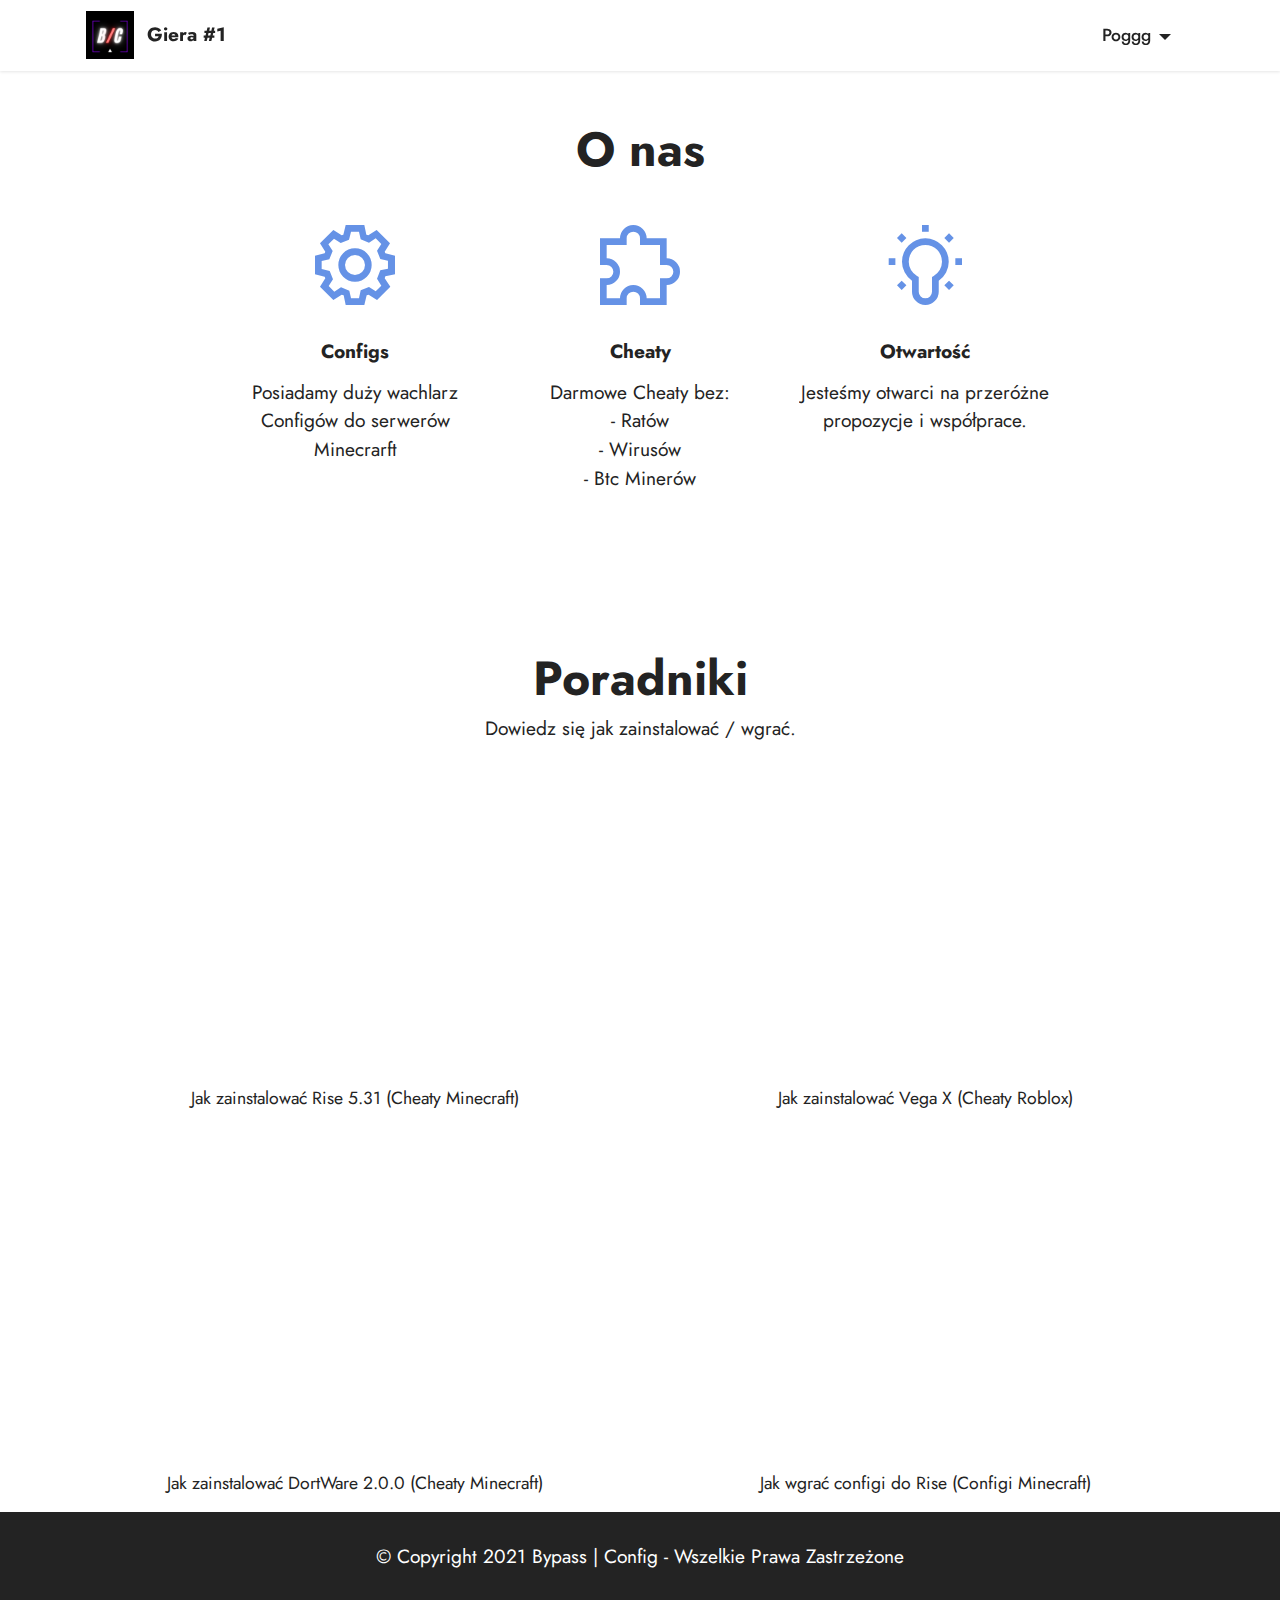
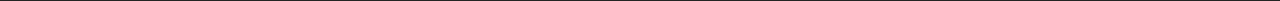
==== index.html @ a972bb4b "Update index.html" ====
<!DOCTYPE html>
<html  >
<head>
  <!-- Site made with Mobirise Website Builder v5.0.29, https://mobirise.com -->
  <meta charset="UTF-8">
  <meta http-equiv="X-UA-Compatible" content="IE=edge">
  <meta name="generator" content="Mobirise v5.0.29, mobirise.com">
  <meta name="viewport" content="width=device-width, initial-scale=1, minimum-scale=1">
  <link rel="shortcut icon" href="assets/images/bcfg.png" type="image/x-icon">
  <meta name="description" content="">
  
  
  <title>Home</title>
  <link rel="stylesheet" href="assets/web/assets/mobirise-icons2/mobirise2.css">
  <link rel="stylesheet" href="assets/tether/tether.min.css">
  <link rel="stylesheet" href="assets/bootstrap/css/bootstrap.min.css">
  <link rel="stylesheet" href="assets/bootstrap/css/bootstrap-grid.min.css">
  <link rel="stylesheet" href="assets/bootstrap/css/bootstrap-reboot.min.css">
  <link rel="stylesheet" href="assets/dropdown/css/style.css">
  <link rel="stylesheet" href="assets/socicon/css/styles.css">
  <link rel="stylesheet" href="assets/theme/css/style.css">
  <link rel="preload" as="style" href="assets/mobirise/css/mbr-additional.css"><link rel="stylesheet" href="assets/mobirise/css/mbr-additional.css" type="text/css">
  
  
  
  
</head>
<body>
  
  <section data-bs-version="5.1" class="menu menu2 cid-sNawKLcELA" once="menu" id="menu2-0">
    
    <nav class="navbar navbar-dropdown navbar-fixed-top navbar-expand-lg">
        <div class="container">
            <div class="navbar-brand">
                <span class="navbar-logo">
                    
                        <img src="assets/images/bcfg.png" alt="Mobirise" style="height: 3rem;">
                    
                </span>
                <span class="navbar-caption-wrap"><a class="navbar-caption text-black text-primary display-7" href="index.html">Giera #1</a></span>
            </div>
            <button class="navbar-toggler" type="button" data-toggle="collapse" data-bs-toggle="collapse" data-target="#navbarSupportedContent" data-bs-target="#navbarSupportedContent" aria-controls="navbarNavAltMarkup" aria-expanded="false" aria-label="Toggle navigation">
                <div class="hamburger">
                    <span></span>
                    <span></span>
                    <span></span>
                    <span></span>
                </div>
            </button>
            <div class="collapse navbar-collapse" id="navbarSupportedContent">
                <ul class="navbar-nav nav-dropdown nav-right" data-app-modern-menu="true"><li class="nav-item dropdown open"><a class="nav-link link text-black text-primary dropdown-toggle display-4" href="#" data-bs-toggle="dropdown" data-bs-auto-close="outside" aria-expanded="true" data-toggle="dropdown-submenu">Poggg</a><div class="dropdown-menu"><div class="dropdown"></a></div></li></ul>
              
              
            </div>
        </div>
    </nav>
</section>

<section class="engine"><a href="https://mobirise.info">Mobirise</a></section><section data-bs-version="5.1" class="features1 cid-sNaxIcPIsA" id="features1-2">
    

    
    <div class="container">
        <div class="row">
            <div class="col-12 col-lg-9">
                <h3 class="mbr-section-title mbr-fonts-style align-center mb-0 display-2"><strong>O nas</strong></h3>
                
            </div>
        </div>
        <div class="row">
            <div class="card col-12 col-md-6 col-lg-3">
                <div class="card-wrapper">
                    <div class="card-box align-center">
                        <div class="iconfont-wrapper">
                            <span class="mbr-iconfont mobi-mbri-setting mobi-mbri"></span>
                        </div>
                        <h5 class="card-title mbr-fonts-style display-7"><strong>Configs</strong><strong><br></strong></h5>
                        <p class="card-text mbr-fonts-style display-7">Posiadamy duży wachlarz Configów do serwerów Minecrarft</p>
                    </div>
                </div>
            </div>
            <div class="card col-12 col-md-6 col-lg-3">
                <div class="card-wrapper">
                    <div class="card-box align-center">
                        <div class="iconfont-wrapper">
                            <span class="mbr-iconfont mobi-mbri-extension mobi-mbri"></span>
                        </div>
                        <h5 class="card-title mbr-fonts-style display-7"><strong>Cheaty</strong></h5>
                        <p class="card-text mbr-fonts-style display-7">Darmowe Cheaty bez:<br>- Ratów<br>- Wirusów<br>- Btc Minerów</p>
                    </div>
                </div>
            </div>
            <div class="card col-12 col-md-6 col-lg-3">
                <div class="card-wrapper">
                    <div class="card-box align-center">
                        <div class="iconfont-wrapper">
                            <span class="mbr-iconfont mobi-mbri-idea mobi-mbri"></span>
                        </div>
                        <h5 class="card-title mbr-fonts-style display-7"><strong>Otwartość</strong></h5>
                        <p class="card-text mbr-fonts-style display-7">Jesteśmy otwarci na przeróżne propozycje i współprace.</p>
                    </div>
                </div>
            </div>
            
        </div>
    </div>
</section>

<section data-bs-version="5.1" class="video3 cid-sNd4eIlFvk" id="video3-7">
    
    
    <div class="container">
        <div class="mbr-section-head">
            <h4 class="mbr-section-title mbr-fonts-style mb-0 display-2">
                <strong>Poradniki</strong></h4>
            <h5 class="mbr-section-subtitle mbr-fonts-style mb-0 mt-2 display-7">Dowiedz się jak zainstalować / wgrać.</h5>
        </div>
        <div class="row mt-4">
            <div class="col-12 col-md-6 video-block">
                <div class="video-wrapper"><iframe class="mbr-embedded-video" src="https://www.youtube.com/embed/k7TzjKvLLg0?rel=0&amp;amp;showinfo=0&amp;autoplay=0&amp;loop=0" width="1280" height="720" frameborder="0" allowfullscreen></iframe></div>
                <p class="mbr-text pt-2 mbr-fonts-style display-4">
                    Jak zainstalować Rise 5.31 (Cheaty Minecraft)</p>
            </div>
            <div class="col-12 col-md-6 video-block">
                <div class="video-wrapper"><iframe class="mbr-embedded-video" src="https://www.youtube.com/embed/ENnFX1DSoLs?rel=0&amp;amp;showinfo=0&amp;autoplay=0&amp;loop=0" width="1280" height="720" frameborder="0" allowfullscreen></iframe></div>
                <p class="mbr-text pt-2 mbr-fonts-style display-4">
                    Jak zainstalować Vega X (Cheaty Roblox)</p>
            </div>
        </div>
    </div>
</section>

<section data-bs-version="5.1" class="video3 cid-sNVrXm07bS" id="video3-14">
    
    
    <div class="container">
        
        <div class="row mt-4">
            <div class="col-12 col-md-6 video-block">
                <div class="video-wrapper"><iframe class="mbr-embedded-video" src="https://www.youtube.com/embed/azNtZr948QY?rel=0&amp;amp;showinfo=0&amp;autoplay=0&amp;loop=0" width="1280" height="720" frameborder="0" allowfullscreen></iframe></div>
                <p class="mbr-text pt-2 mbr-fonts-style display-4">
                    Jak zainstalować DortWare 2.0.0 (Cheaty Minecraft)</p>
            </div>
            <div class="col-12 col-md-6 video-block">
                <div class="video-wrapper"><iframe class="mbr-embedded-video" src="https://www.youtube.com/embed/JlypLzaR9dU?rel=0&amp;amp;showinfo=0&amp;autoplay=0&amp;loop=0" width="1280" height="720" frameborder="0" allowfullscreen></iframe></div>
                <p class="mbr-text pt-2 mbr-fonts-style display-4">
                    Jak wgrać configi do Rise (Configi Minecraft)</p>
            </div>
        </div>
    </div>
</section>

<section data-bs-version="5.1" class="footer7 cid-sNjFzPQWou" once="footers" id="footer7-11">

    

    

    <div class="container">
        <div class="media-container-row align-center mbr-white">
            <div class="col-12">
                <p class="mbr-text mb-0 mbr-fonts-style display-7">
                    © Copyright 2021 Bypass | Config - Wszelkie Prawa Zastrzeżone</p>
            </div>
        </div>
    </div>
</section>


  <script src="assets/web/assets/jquery/jquery.min.js"></script>
  <script src="assets/popper/popper.min.js"></script>
  <script src="assets/tether/tether.min.js"></script>
  <script src="assets/bootstrap/js/bootstrap.min.js"></script>
  <script src="assets/smoothscroll/smooth-scroll.js"></script>
  <script src="assets/dropdown/js/nav-dropdown.js"></script>
  <script src="assets/dropdown/js/navbar-dropdown.js"></script>
  <script src="assets/touchswipe/jquery.touch-swipe.min.js"></script>
  <script src="assets/playervimeo/vimeo_player.js"></script>
  <script src="assets/theme/js/script.js"></script>
  
  
  
</body>
</html>
---- assets/web/assets/mobirise-icons2/mobirise2.css ----
@font-face {
  font-family: 'Moririse2';
  font-display: swap;
  src:  url('mobirise2.eot?f2bix4');
  src:  url('mobirise2.eot?f2bix4#iefix') format('embedded-opentype'),
    url('mobirise2.ttf?f2bix4') format('truetype'),
    url('mobirise2.woff?f2bix4') format('woff'),
    url('mobirise2.svg?f2bix4#mobirise2') format('svg');
  font-weight: normal;
  font-style: normal;
}

[class^="mobi-"], [class*=" mobi-"] {
  /* use !important to prevent issues with browser extensions that change fonts */
  font-family: 'Moririse2' !important;
  speak: none;
  font-style: normal;
  font-weight: normal;
  font-variant: normal;
  text-transform: none;
  line-height: 1;

  /* Better Font Rendering =========== */
  -webkit-font-smoothing: antialiased;
  -moz-osx-font-smoothing: grayscale;
}

.mobi-mbri-add-submenu:before {
  content: "\e900";
}
.mobi-mbri-alert:before {
  content: "\e901";
}
.mobi-mbri-align-center:before {
  content: "\e902";
}
.mobi-mbri-align-justify:before {
  content: "\e903";
}
.mobi-mbri-align-left:before {
  content: "\e904";
}
.mobi-mbri-align-right:before {
  content: "\e905";
}
.mobi-mbri-android:before {
  content: "\e906";
}
.mobi-mbri-apple:before {
  content: "\e907";
}
.mobi-mbri-arrow-down:before {
  content: "\e908";
}
.mobi-mbri-arrow-next:before {
  content: "\e909";
}
.mobi-mbri-arrow-prev:before {
  content: "\e90a";
}
.mobi-mbri-arrow-up:before {
  content: "\e90b";
}
.mobi-mbri-bold:before {
  content: "\e90c";
}
.mobi-mbri-bookmark:before {
  content: "\e90d";
}
.mobi-mbri-bootstrap:before {
  content: "\e90e";
}
.mobi-mbri-briefcase:before {
  content: "\e90f";
}
.mobi-mbri-browse:before {
  content: "\e910";
}
.mobi-mbri-bulleted-list:before {
  content: "\e911";
}
.mobi-mbri-calendar:before {
  content: "\e912";
}
.mobi-mbri-camera:before {
  content: "\e913";
}
.mobi-mbri-cart-add:before {
  content: "\e914";
}
.mobi-mbri-cart-full:before {
  content: "\e915";
}
.mobi-mbri-cash:before {
  content: "\e916";
}
.mobi-mbri-change-style:before {
  content: "\e917";
}
.mobi-mbri-chat:before {
  content: "\e918";
}
.mobi-mbri-clock:before {
  content: "\e919";
}
.mobi-mbri-close:before {
  content: "\e91a";
}
.mobi-mbri-cloud:before {
  content: "\e91b";
}
.mobi-mbri-code:before {
  content: "\e91c";
}
.mobi-mbri-contact-form:before {
  content: "\e91d";
}
.mobi-mbri-credit-card:before {
  content: "\e91e";
}
.mobi-mbri-cursor-click:before {
  content: "\e91f";
}
.mobi-mbri-cust-feedback:before {
  content: "\e920";
}
.mobi-mbri-database:before {
  content: "\e921";
}
.mobi-mbri-delivery:before {
  content: "\e922";
}
.mobi-mbri-desktop:before {
  content: "\e923";
}
.mobi-mbri-devices:before {
  content: "\e924";
}
.mobi-mbri-down:before {
  content: "\e925";
}
.mobi-mbri-download-2:before {
  content: "\e926";
}
.mobi-mbri-download:before {
  content: "\e927";
}
.mobi-mbri-drag-n-drop-2:before {
  content: "\e928";
}
.mobi-mbri-drag-n-drop:before {
  content: "\e929";
}
.mobi-mbri-edit-2:before {
  content: "\e92a";
}
.mobi-mbri-edit:before {
  content: "\e92b";
}
.mobi-mbri-error:before {
  content: "\e92c";
}
.mobi-mbri-extension:before {
  content: "\e92d";
}
.mobi-mbri-features:before {
  content: "\e92e";
}
.mobi-mbri-file:before {
  content: "\e92f";
}
.mobi-mbri-flag:before {
  content: "\e930";
}
.mobi-mbri-folder:before {
  content: "\e931";
}
.mobi-mbri-gift:before {
  content: "\e932";
}
.mobi-mbri-github:before {
  content: "\e933";
}
.mobi-mbri-globe-2:before {
  content: "\e934";
}
.mobi-mbri-globe:before {
  content: "\e935";
}
.mobi-mbri-growing-chart:before {
  content: "\e936";
}
.mobi-mbri-hearth:before {
  content: "\e937";
}
.mobi-mbri-help:before {
  content: "\e938";
}
.mobi-mbri-home:before {
  content: "\e939";
}
.mobi-mbri-hot-cup:before {
  content: "\e93a";
}
.mobi-mbri-idea:before {
  content: "\e93b";
}
.mobi-mbri-image-gallery:before {
  content: "\e93c";
}
.mobi-mbri-image-slider:before {
  content: "\e93d";
}
.mobi-mbri-info:before {
  content: "\e93e";
}
.mobi-mbri-italic:before {
  content: "\e93f";
}
.mobi-mbri-key:before {
  content: "\e940";
}
.mobi-mbri-laptop:before {
  content: "\e941";
}
.mobi-mbri-layers:before {
  content: "\e942";
}
.mobi-mbri-left-right:before {
  content: "\e943";
}
.mobi-mbri-left:before {
  content: "\e944";
}
.mobi-mbri-letter:before {
  content: "\e945";
}
.mobi-mbri-like:before {
  content: "\e946";
}
.mobi-mbri-link:before {
  content: "\e947";
}
.mobi-mbri-lock:before {
  content: "\e948";
}
.mobi-mbri-login:before {
  content: "\e949";
}
.mobi-mbri-logout:before {
  content: "\e94a";
}
.mobi-mbri-magic-stick:before {
  content: "\e94b";
}
.mobi-mbri-map-pin:before {
  content: "\e94c";
}
.mobi-mbri-menu:before {
  content: "\e94d";
}
.mobi-mbri-mobile-2:before {
  content: "\e94e";
}
.mobi-mbri-mobile-horizontal:before {
  content: "\e94f";
}
.mobi-mbri-mobile:before {
  content: "\e950";
}
.mobi-mbri-mobirise:before {
  content: "\e951";
}
.mobi-mbri-more-horizontal:before {
  content: "\e952";
}
.mobi-mbri-more-vertical:before {
  content: "\e953";
}
.mobi-mbri-music:before {
  content: "\e954";
}
.mobi-mbri-new-file:before {
  content: "\e955";
}
.mobi-mbri-numbered-list:before {
  content: "\e956";
}
.mobi-mbri-opened-folder:before {
  content: "\e957";
}
.mobi-mbri-pages:before {
  content: "\e958";
}
.mobi-mbri-paper-plane:before {
  content: "\e959";
}
.mobi-mbri-paperclip:before {
  content: "\e95a";
}
.mobi-mbri-phone:before {
  content: "\e95b";
}
.mobi-mbri-photo:before {
  content: "\e95c";
}
.mobi-mbri-photos:before {
  content: "\e95d";
}
.mobi-mbri-pin:before {
  content: "\e95e";
}
.mobi-mbri-play:before {
  content: "\e95f";
}
.mobi-mbri-plus:before {
  content: "\e960";
}
.mobi-mbri-preview:before {
  content: "\e961";
}
.mobi-mbri-print:before {
  content: "\e962";
}
.mobi-mbri-protect:before {
  content: "\e963";
}
.mobi-mbri-question:before {
  content: "\e964";
}
.mobi-mbri-quote-left:before {
  content: "\e965";
}
.mobi-mbri-quote-right:before {
  content: "\e966";
}
.mobi-mbri-redo:before {
  content: "\e967";
}
.mobi-mbri-refresh:before {
  content: "\e968";
}
.mobi-mbri-responsive-2:before {
  content: "\e969";
}
.mobi-mbri-responsive:before {
  content: "\e96a";
}
.mobi-mbri-right:before {
  content: "\e96b";
}
.mobi-mbri-rocket:before {
  content: "\e96c";
}
.mobi-mbri-sad-face:before {
  content: "\e96d";
}
.mobi-mbri-sale:before {
  content: "\e96e";
}
.mobi-mbri-save:before {
  content: "\e96f";
}
.mobi-mbri-search:before {
  content: "\e970";
}
.mobi-mbri-setting-2:before {
  content: "\e971";
}
.mobi-mbri-setting-3:before {
  content: "\e972";
}
.mobi-mbri-setting:before {
  content: "\e973";
}
.mobi-mbri-share:before {
  content: "\e974";
}
.mobi-mbri-shopping-bag:before {
  content: "\e975";
}
.mobi-mbri-shopping-basket:before {
  content: "\e976";
}
.mobi-mbri-shopping-cart:before {
  content: "\e977";
}
.mobi-mbri-sites:before {
  content: "\e978";
}
.mobi-mbri-smile-face:before {
  content: "\e979";
}
.mobi-mbri-speed:before {
  content: "\e97a";
}
.mobi-mbri-star:before {
  content: "\e97b";
}
.mobi-mbri-success:before {
  content: "\e97c";
}
.mobi-mbri-sun:before {
  content: "\e97d";
}
.mobi-mbri-sun2:before {
  content: "\e97e";
}
.mobi-mbri-tablet-vertical:before {
  content: "\e97f";
}
.mobi-mbri-tablet:before {
  content: "\e980";
}
.mobi-mbri-target:before {
  content: "\e981";
}
.mobi-mbri-timer:before {
  content: "\e982";
}
.mobi-mbri-to-ftp:before {
  content: "\e983";
}
.mobi-mbri-to-local-drive:before {
  content: "\e984";
}
.mobi-mbri-touch-swipe:before {
  content: "\e985";
}
.mobi-mbri-touch:before {
  content: "\e986";
}
.mobi-mbri-trash:before {
  content: "\e987";
}
.mobi-mbri-underline:before {
  content: "\e988";
}
.mobi-mbri-undo:before {
  content: "\e989";
}
.mobi-mbri-unlink:before {
  content: "\e98a";
}
.mobi-mbri-unlock:before {
  content: "\e98b";
}
.mobi-mbri-up-down:before {
  content: "\e98c";
}
.mobi-mbri-up:before {
  content: "\e98d";
}
.mobi-mbri-update:before {
  content: "\e98e";
}
.mobi-mbri-upload-2:before {
  content: "\e98f";
}
.mobi-mbri-upload:before {
  content: "\e990";
}
.mobi-mbri-user-2:before {
  content: "\e991";
}
.mobi-mbri-user:before {
  content: "\e992";
}
.mobi-mbri-users:before {
  content: "\e993";
}
.mobi-mbri-video-play:before {
  content: "\e994";
}
.mobi-mbri-video:before {
  content: "\e995";
}
.mobi-mbri-watch:before {
  content: "\e996";
}
.mobi-mbri-website-theme-2:before {
  content: "\e997";
}
.mobi-mbri-website-theme:before {
  content: "\e998";
}
.mobi-mbri-wifi:before {
  content: "\e999";
}
.mobi-mbri-windows:before {
  content: "\e99a";
}
.mobi-mbri-zoom-in:before {
  content: "\e99b";
}
.mobi-mbri-zoom-out:before {
  content: "\e99c";
}
---- assets/dropdown/css/style.css ----
.navbar-dropdown {
  left: 0;
  padding: 0;
  position: absolute;
  right: 0;
  top: 0;
  transition: all 0.45s ease;
  z-index: 1030;
  background: #282828; }
  .navbar-dropdown .navbar-logo {
    margin-right: 0.8rem;
    transition: margin 0.3s ease-in-out;
    vertical-align: middle; }
    .navbar-dropdown .navbar-logo img {
      height: 3.125rem;
      transition: all 0.3s ease-in-out; }
    .navbar-dropdown .navbar-logo.mbr-iconfont {
      font-size: 3.125rem;
      line-height: 3.125rem; }
  .navbar-dropdown .navbar-caption {
    font-weight: 700;
    white-space: normal;
    vertical-align: -4px;
    line-height: 3.125rem !important; }
    .navbar-dropdown .navbar-caption, .navbar-dropdown .navbar-caption:hover {
      color: inherit;
      text-decoration: none; }
  .navbar-dropdown .mbr-iconfont + .navbar-caption {
    vertical-align: -1px; }
  .navbar-dropdown.navbar-fixed-top {
    position: fixed; }
  .navbar-dropdown .navbar-brand span {
    vertical-align: -4px; }
  .navbar-dropdown.bg-color.transparent {
    background: none; }
  .navbar-dropdown.navbar-short .navbar-brand {
    padding: 0.625rem 0; }
    .navbar-dropdown.navbar-short .navbar-brand span {
      vertical-align: -1px; }
  .navbar-dropdown.navbar-short .navbar-caption {
    line-height: 2.375rem !important;
    vertical-align: -2px; }
  .navbar-dropdown.navbar-short .navbar-logo {
    margin-right: 0.5rem; }
    .navbar-dropdown.navbar-short .navbar-logo img {
      height: 2.375rem; }
    .navbar-dropdown.navbar-short .navbar-logo.mbr-iconfont {
      font-size: 2.375rem;
      line-height: 2.375rem; }
  .navbar-dropdown.navbar-short .mbr-table-cell {
    height: 3.625rem; }
  .navbar-dropdown .navbar-close {
    left: 0.6875rem;
    position: fixed;
    top: 0.75rem;
    z-index: 1000; }
  .navbar-dropdown .hamburger-icon {
    content: "";
    display: inline-block;
    vertical-align: middle;
    width: 16px;
    -webkit-box-shadow: 0 -6px 0 1px #282828,0 0 0 1px #282828,0 6px 0 1px #282828;
    -moz-box-shadow: 0 -6px 0 1px #282828,0 0 0 1px #282828,0 6px 0 1px #282828;
    box-shadow: 0 -6px 0 1px #282828,0 0 0 1px #282828,0 6px 0 1px #282828; }

.dropdown-menu .dropdown-toggle[data-toggle="dropdown-submenu"]::after {
  border-bottom: 0.35em solid transparent;
  border-left: 0.35em solid;
  border-right: 0;
  border-top: 0.35em solid transparent;
  margin-left: 0.3rem; }

.dropdown-menu .dropdown-item:focus {
  outline: 0; }

.nav-dropdown {
  font-size: 0.75rem;
  font-weight: 500;
  height: auto !important; }
  .nav-dropdown .nav-btn {
    padding-left: 1rem; }
  .nav-dropdown .link {
    margin: .667em 1.667em;
    font-weight: 500;
    padding: 0;
    transition: color .2s ease-in-out; }
    .nav-dropdown .link.dropdown-toggle {
      margin-right: 2.583em; }
      .nav-dropdown .link.dropdown-toggle::after {
        margin-left: .25rem;
        border-top: 0.35em solid;
        border-right: 0.35em solid transparent;
        border-left: 0.35em solid transparent;
        border-bottom: 0; }
      .nav-dropdown .link.dropdown-toggle[aria-expanded="true"] {
        margin: 0;
        padding: 0.667em 3.263em  0.667em 1.667em; }
  .nav-dropdown .link::after,
  .nav-dropdown .dropdown-item::after {
    color: inherit; }
  .nav-dropdown .btn {
    font-size: 0.75rem;
    font-weight: 700;
    letter-spacing: 0;
    margin-bottom: 0;
    padding-left: 1.25rem;
    padding-right: 1.25rem; }
  .nav-dropdown .dropdown-menu {
    border-radius: 0;
    border: 0;
    left: 0;
    margin: 0;
    padding-bottom: 1.25rem;
    padding-top: 1.25rem;
    position: relative; }
  .nav-dropdown .dropdown-submenu {
    margin-left: 0.125rem;
    top: 0; }
  .nav-dropdown .dropdown-item {
    font-weight: 500;
    line-height: 2;
    padding: 0.3846em 4.615em 0.3846em 1.5385em;
    position: relative;
    transition: color .2s ease-in-out, background-color .2s ease-in-out; }
    .nav-dropdown .dropdown-item::after {
      margin-top: -0.3077em;
      position: absolute;
      right: 1.1538em;
      top: 50%; }
    .nav-dropdown .dropdown-item:focus, .nav-dropdown .dropdown-item:hover {
      background: none; }

@media (max-width: 767px) {
  .nav-dropdown.navbar-toggleable-sm {
    bottom: 0;
    display: none;
    left: 0;
    overflow-x: hidden;
    position: fixed;
    top: 0;
    transform: translateX(-100%);
    -ms-transform: translateX(-100%);
    -webkit-transform: translateX(-100%);
    width: 18.75rem;
    z-index: 999; } }
.nav-dropdown.navbar-toggleable-xl {
  bottom: 0;
  display: none;
  left: 0;
  overflow-x: hidden;
  position: fixed;
  top: 0;
  transform: translateX(-100%);
  -ms-transform: translateX(-100%);
  -webkit-transform: translateX(-100%);
  width: 18.75rem;
  z-index: 999; }

.nav-dropdown-sm {
  display: block !important;
  overflow-x: hidden;
  overflow: auto;
  padding-top: 3.875rem; }
  .nav-dropdown-sm::after {
    content: "";
    display: block;
    height: 3rem;
    width: 100%; }
  .nav-dropdown-sm.collapse.in ~ .navbar-close {
    display: block !important; }
  .nav-dropdown-sm.collapsing, .nav-dropdown-sm.collapse.in {
    transform: translateX(0);
    -ms-transform: translateX(0);
    -webkit-transform: translateX(0);
    transition: all 0.25s ease-out;
    -webkit-transition: all 0.25s ease-out;
    background: #282828; }
  .nav-dropdown-sm.collapsing[aria-expanded="false"] {
    transform: translateX(-100%);
    -ms-transform: translateX(-100%);
    -webkit-transform: translateX(-100%); }
  .nav-dropdown-sm .nav-item {
    display: block;
    margin-left: 0 !important;
    padding-left: 0; }
  .nav-dropdown-sm .link,
  .nav-dropdown-sm .dropdown-item {
    border-top: 1px dotted rgba(255, 255, 255, 0.1);
    font-size: 0.8125rem;
    line-height: 1.6;
    margin: 0 !important;
    padding: 0.875rem 2.4rem 0.875rem 1.5625rem !important;
    position: relative;
    white-space: normal; }
    .nav-dropdown-sm .link:focus, .nav-dropdown-sm .link:hover,
    .nav-dropdown-sm .dropdown-item:focus,
    .nav-dropdown-sm .dropdown-item:hover {
      background: rgba(0, 0, 0, 0.2) !important;
      color: #c0a375; }
  .nav-dropdown-sm .nav-btn {
    position: relative;
    padding: 1.5625rem 1.5625rem 0 1.5625rem; }
    .nav-dropdown-sm .nav-btn::before {
      border-top: 1px dotted rgba(255, 255, 255, 0.1);
      content: "";
      left: 0;
      position: absolute;
      top: 0;
      width: 100%; }
    .nav-dropdown-sm .nav-btn + .nav-btn {
      padding-top: 0.625rem; }
      .nav-dropdown-sm .nav-btn + .nav-btn::before {
        display: none; }
  .nav-dropdown-sm .btn {
    padding: 0.625rem 0; }
  .nav-dropdown-sm .dropdown-toggle[data-toggle="dropdown-submenu"]::after {
    margin-left: .25rem;
    border-top: 0.35em solid;
    border-right: 0.35em solid transparent;
    border-left: 0.35em solid transparent;
    border-bottom: 0; }
  .nav-dropdown-sm .dropdown-toggle[data-toggle="dropdown-submenu"][aria-expanded="true"]::after {
    border-top: 0;
    border-right: 0.35em solid transparent;
    border-left: 0.35em solid transparent;
    border-bottom: 0.35em solid; }
  .nav-dropdown-sm .dropdown-menu {
    margin: 0;
    padding: 0;
    position: relative;
    top: 0;
    left: 0;
    width: 100%;
    border: 0;
    float: none;
    border-radius: 0;
    background: none; }
  .nav-dropdown-sm .dropdown-submenu {
    left: 100%;
    margin-left: 0.125rem;
    margin-top: -1.25rem;
    top: 0; }

.navbar-toggleable-sm .nav-dropdown .dropdown-menu {
  position: absolute; }

.navbar-toggleable-sm .nav-dropdown .dropdown-submenu {
  left: 100%;
  margin-left: 0.125rem;
  margin-top: -1.25rem;
  top: 0; }

.navbar-toggleable-sm.opened .nav-dropdown .dropdown-menu {
  position: relative; }

.navbar-toggleable-sm.opened .nav-dropdown .dropdown-submenu {
  left: 0;
  margin-left: 00rem;
  margin-top: 0rem;
  top: 0; }

.is-builder .nav-dropdown.collapsing {
  transition: none !important; }

/*# sourceMappingURL=style.css.map */
---- assets/socicon/css/styles.css ----
@charset "UTF-8";

@font-face {
  font-family: 'Socicon';
  src:  url('../fonts/socicon.eot');
  src:  url('../fonts/socicon.eot?#iefix') format('embedded-opentype'),
    url('../fonts/socicon.woff2') format('woff2'),
    url('../fonts/socicon.ttf') format('truetype'),
    url('../fonts/socicon.woff') format('woff'),
    url('../fonts/socicon.svg#socicon') format('svg');
  font-weight: normal;
  font-style: normal;
}

[data-icon]:before {
  font-family: "socicon" !important;
  content: attr(data-icon);
  font-style: normal !important;
  font-weight: normal !important;
  font-variant: normal !important;
  text-transform: none !important;
  speak: none;
  line-height: 1;
  -webkit-font-smoothing: antialiased;
  -moz-osx-font-smoothing: grayscale;
}

[class^="socicon-"], [class*=" socicon-"] {
  /* use !important to prevent issues with browser extensions that change fonts */
  font-family: 'Socicon' !important;
  speak: none;
  font-style: normal;
  font-weight: normal;
  font-variant: normal;
  text-transform: none;
  line-height: 1;

  /* Better Font Rendering =========== */
  -webkit-font-smoothing: antialiased;
  -moz-osx-font-smoothing: grayscale;
}

.socicon-eitaa:before {
  content: "\e97c";
}
.socicon-soroush:before {
  content: "\e97d";
}
.socicon-bale:before {
  content: "\e97e";
}
.socicon-zazzle:before {
  content: "\e97b";
}
.socicon-society6:before {
  content: "\e97a";
}
.socicon-redbubble:before {
  content: "\e979";
}
.socicon-avvo:before {
  content: "\e978";
}
.socicon-stitcher:before {
  content: "\e977";
}
.socicon-googlehangouts:before {
  content: "\e974";
}
.socicon-dlive:before {
  content: "\e975";
}
.socicon-vsco:before {
  content: "\e976";
}
.socicon-flipboard:before {
  content: "\e973";
}
.socicon-ubuntu:before {
  content: "\e958";
}
.socicon-artstation:before {
  content: "\e959";
}
.socicon-invision:before {
  content: "\e95a";
}
.socicon-torial:before {
  content: "\e95b";
}
.socicon-collectorz:before {
  content: "\e95c";
}
.socicon-seenthis:before {
  content: "\e95d";
}
.socicon-googleplaymusic:before {
  content: "\e95e";
}
.socicon-debian:before {
  content: "\e95f";
}
.socicon-filmfreeway:before {
  content: "\e960";
}
.socicon-gnome:before {
  content: "\e961";
}
.socicon-itchio:before {
  content: "\e962";
}
.socicon-jamendo:before {
  content: "\e963";
}
.socicon-mix:before {
  content: "\e964";
}
.socicon-sharepoint:before {
  content: "\e965";
}
.socicon-tinder:before {
  content: "\e966";
}
.socicon-windguru:before {
  content: "\e967";
}
.socicon-cdbaby:before {
  content: "\e968";
}
.socicon-elementaryos:before {
  content: "\e969";
}
.socicon-stage32:before {
  content: "\e96a";
}
.socicon-tiktok:before {
  content: "\e96b";
}
.socicon-gitter:before {
  content: "\e96c";
}
.socicon-letterboxd:before {
  content: "\e96d";
}
.socicon-threema:before {
  content: "\e96e";
}
.socicon-splice:before {
  content: "\e96f";
}
.socicon-metapop:before {
  content: "\e970";
}
.socicon-naver:before {
  content: "\e971";
}
.socicon-remote:before {
  content: "\e972";
}
.socicon-internet:before {
  content: "\e957";
}
.socicon-moddb:before {
  content: "\e94b";
}
.socicon-indiedb:before {
  content: "\e94c";
}
.socicon-traxsource:before {
  content: "\e94d";
}
.socicon-gamefor:before {
  content: "\e94e";
}
.socicon-pixiv:before {
  content: "\e94f";
}
.socicon-myanimelist:before {
  content: "\e950";
}
.socicon-blackberry:before {
  content: "\e951";
}
.socicon-wickr:before {
  content: "\e952";
}
.socicon-spip:before {
  content: "\e953";
}
.socicon-napster:before {
  content: "\e954";
}
.socicon-beatport:before {
  content: "\e955";
}
.socicon-hackerone:before {
  content: "\e956";
}
.socicon-hackernews:before {
  content: "\e946";
}
.socicon-smashwords:before {
  content: "\e947";
}
.socicon-kobo:before {
  content: "\e948";
}
.socicon-bookbub:before {
  content: "\e949";
}
.socicon-mailru:before {
  content: "\e94a";
}
.socicon-gitlab:before {
  content: "\e945";
}
.socicon-instructables:before {
  content: "\e944";
}
.socicon-portfolio:before {
  content: "\e943";
}
.socicon-codered:before {
  content: "\e940";
}
.socicon-origin:before {
  content: "\e941";
}
.socicon-nextdoor:before {
  content: "\e942";
}
.socicon-udemy:before {
  content: "\e93f";
}
.socicon-livemaster:before {
  content: "\e93e";
}
.socicon-crunchbase:before {
  content: "\e93b";
}
.socicon-homefy:before {
  content: "\e93c";
}
.socicon-calendly:before {
  content: "\e93d";
}
.socicon-realtor:before {
  content: "\e90f";
}
.socicon-tidal:before {
  content: "\e910";
}
.socicon-qobuz:before {
  content: "\e911";
}
.socicon-natgeo:before {
  content: "\e912";
}
.socicon-mastodon:before {
  content: "\e913";
}
.socicon-unsplash:before {
  content: "\e914";
}
.socicon-homeadvisor:before {
  content: "\e915";
}
.socicon-angieslist:before {
  content: "\e916";
}
.socicon-codepen:before {
  content: "\e917";
}
.socicon-slack:before {
  content: "\e918";
}
.socicon-openaigym:before {
  content: "\e919";
}
.socicon-logmein:before {
  content: "\e91a";
}
.socicon-fiverr:before {
  content: "\e91b";
}
.socicon-gotomeeting:before {
  content: "\e91c";
}
.socicon-aliexpress:before {
  content: "\e91d";
}
.socicon-guru:before {
  content: "\e91e";
}
.socicon-appstore:before {
  content: "\e91f";
}
.socicon-homes:before {
  content: "\e920";
}
.socicon-zoom:before {
  content: "\e921";
}
.socicon-alibaba:before {
  content: "\e922";
}
.socicon-craigslist:before {
  content: "\e923";
}
.socicon-wix:before {
  content: "\e924";
}
.socicon-redfin:before {
  content: "\e925";
}
.socicon-googlecalendar:before {
  content: "\e926";
}
.socicon-shopify:before {
  content: "\e927";
}
.socicon-freelancer:before {
  content: "\e928";
}
.socicon-seedrs:before {
  content: "\e929";
}
.socicon-bing:before {
  content: "\e92a";
}
.socicon-doodle:before {
  content: "\e92b";
}
.socicon-bonanza:before {
  content: "\e92c";
}
.socicon-squarespace:before {
  content: "\e92d";
}
.socicon-toptal:before {
  content: "\e92e";
}
.socicon-gust:before {
  content: "\e92f";
}
.socicon-ask:before {
  content: "\e930";
}
.socicon-trulia:before {
  content: "\e931";
}
.socicon-loomly:before {
  content: "\e932";
}
.socicon-ghost:before {
  content: "\e933";
}
.socicon-upwork:before {
  content: "\e934";
}
.socicon-fundable:before {
  content: "\e935";
}
.socicon-booking:before {
  content: "\e936";
}
.socicon-googlemaps:before {
  content: "\e937";
}
.socicon-zillow:before {
  content: "\e938";
}
.socicon-niconico:before {
  content: "\e939";
}
.socicon-toneden:before {
  content: "\e93a";
}
.socicon-augment:before {
  content: "\e908";
}
.socicon-bitbucket:before {
  content: "\e909";
}
.socicon-fyuse:before {
  content: "\e90a";
}
.socicon-yt-gaming:before {
  content: "\e90b";
}
.socicon-sketchfab:before {
  content: "\e90c";
}
.socicon-mobcrush:before {
  content: "\e90d";
}
.socicon-microsoft:before {
  content: "\e90e";
}
.socicon-pandora:before {
  content: "\e907";
}
.socicon-messenger:before {
  content: "\e906";
}
.socicon-gamewisp:before {
  content: "\e905";
}
.socicon-bloglovin:before {
  content: "\e904";
}
.socicon-tunein:before {
  content: "\e903";
}
.socicon-gamejolt:before {
  content: "\e901";
}
.socicon-trello:before {
  content: "\e902";
}
.socicon-spreadshirt:before {
  content: "\e900";
}
.socicon-500px:before {
  content: "\e000";
}
.socicon-8tracks:before {
  content: "\e001";
}
.socicon-airbnb:before {
  content: "\e002";
}
.socicon-alliance:before {
  content: "\e003";
}
.socicon-amazon:before {
  content: "\e004";
}
.socicon-amplement:before {
  content: "\e005";
}
.socicon-android:before {
  content: "\e006";
}
.socicon-angellist:before {
  content: "\e007";
}
.socicon-apple:before {
  content: "\e008";
}
.socicon-appnet:before {
  content: "\e009";
}
.socicon-baidu:before {
  content: "\e00a";
}
.socicon-bandcamp:before {
  content: "\e00b";
}
.socicon-battlenet:before {
  content: "\e00c";
}
.socicon-mixer:before {
  content: "\e00d";
}
.socicon-bebee:before {
  content: "\e00e";
}
.socicon-bebo:before {
  content: "\e00f";
}
.socicon-behance:before {
  content: "\e010";
}
.socicon-blizzard:before {
  content: "\e011";
}
.socicon-blogger:before {
  content: "\e012";
}
.socicon-buffer:before {
  content: "\e013";
}
.socicon-chrome:before {
  content: "\e014";
}
.socicon-coderwall:before {
  content: "\e015";
}
.socicon-curse:before {
  content: "\e016";
}
.socicon-dailymotion:before {
  content: "\e017";
}
.socicon-deezer:before {
  content: "\e018";
}
.socicon-delicious:before {
  content: "\e019";
}
.socicon-deviantart:before {
  content: "\e01a";
}
.socicon-diablo:before {
  content: "\e01b";
}
.socicon-digg:before {
  content: "\e01c";
}
.socicon-discord:before {
  content: "\e01d";
}
.socicon-disqus:before {
  content: "\e01e";
}
.socicon-douban:before {
  content: "\e01f";
}
.socicon-draugiem:before {
  content: "\e020";
}
.socicon-dribbble:before {
  content: "\e021";
}
.socicon-drupal:before {
  content: "\e022";
}
.socicon-ebay:before {
  content: "\e023";
}
.socicon-ello:before {
  content: "\e024";
}
.socicon-endomodo:before {
  content: "\e025";
}
.socicon-envato:before {
  content: "\e026";
}
.socicon-etsy:before {
  content: "\e027";
}
.socicon-facebook:before {
  content: "\e028";
}
.socicon-feedburner:before {
  content: "\e029";
}
.socicon-filmweb:before {
  content: "\e02a";
}
.socicon-firefox:before {
  content: "\e02b";
}
.socicon-flattr:before {
  content: "\e02c";
}
.socicon-flickr:before {
  content: "\e02d";
}
.socicon-formulr:before {
  content: "\e02e";
}
.socicon-forrst:before {
  content: "\e02f";
}
.socicon-foursquare:before {
  content: "\e030";
}
.socicon-friendfeed:before {
  content: "\e031";
}
.socicon-github:before {
  content: "\e032";
}
.socicon-goodreads:before {
  content: "\e033";
}
.socicon-google:before {
  content: "\e034";
}
.socicon-googlescholar:before {
  content: "\e035";
}
.socicon-googlegroups:before {
  content: "\e036";
}
.socicon-googlephotos:before {
  content: "\e037";
}
.socicon-googleplus:before {
  content: "\e038";
}
.socicon-grooveshark:before {
  content: "\e039";
}
.socicon-hackerrank:before {
  content: "\e03a";
}
.socicon-hearthstone:before {
  content: "\e03b";
}
.socicon-hellocoton:before {
  content: "\e03c";
}
.socicon-heroes:before {
  content: "\e03d";
}
.socicon-smashcast:before {
  content: "\e03e";
}
.socicon-horde:before {
  content: "\e03f";
}
.socicon-houzz:before {
  content: "\e040";
}
.socicon-icq:before {
  content: "\e041";
}
.socicon-identica:before {
  content: "\e042";
}
.socicon-imdb:before {
  content: "\e043";
}
.socicon-instagram:before {
  content: "\e044";
}
.socicon-issuu:before {
  content: "\e045";
}
.socicon-istock:before {
  content: "\e046";
}
.socicon-itunes:before {
  content: "\e047";
}
.socicon-keybase:before {
  content: "\e048";
}
.socicon-lanyrd:before {
  content: "\e049";
}
.socicon-lastfm:before {
  content: "\e04a";
}
.socicon-line:before {
  content: "\e04b";
}
.socicon-linkedin:before {
  content: "\e04c";
}
.socicon-livejournal:before {
  content: "\e04d";
}
.socicon-lyft:before {
  content: "\e04e";
}
.socicon-macos:before {
  content: "\e04f";
}
.socicon-mail:before {
  content: "\e050";
}
.socicon-medium:before {
  content: "\e051";
}
.socicon-meetup:before {
  content: "\e052";
}
.socicon-mixcloud:before {
  content: "\e053";
}
.socicon-modelmayhem:before {
  content: "\e054";
}
.socicon-mumble:before {
  content: "\e055";
}
.socicon-myspace:before {
  content: "\e056";
}
.socicon-newsvine:before {
  content: "\e057";
}
.socicon-nintendo:before {
  content: "\e058";
}
.socicon-npm:before {
  content: "\e059";
}
.socicon-odnoklassniki:before {
  content: "\e05a";
}
.socicon-openid:before {
  content: "\e05b";
}
.socicon-opera:before {
  content: "\e05c";
}
.socicon-outlook:before {
  content: "\e05d";
}
.socicon-overwatch:before {
  content: "\e05e";
}
.socicon-patreon:before {
  content: "\e05f";
}
.socicon-paypal:before {
  content: "\e060";
}
.socicon-periscope:before {
  content: "\e061";
}
.socicon-persona:before {
  content: "\e062";
}
.socicon-pinterest:before {
  content: "\e063";
}
.socicon-play:before {
  content: "\e064";
}
.socicon-player:before {
  content: "\e065";
}
.socicon-playstation:before {
  content: "\e066";
}
.socicon-pocket:before {
  content: "\e067";
}
.socicon-qq:before {
  content: "\e068";
}
.socicon-quora:before {
  content: "\e069";
}
.socicon-raidcall:before {
  content: "\e06a";
}
.socicon-ravelry:before {
  content: "\e06b";
}
.socicon-reddit:before {
  content: "\e06c";
}
.socicon-renren:before {
  content: "\e06d";
}
.socicon-researchgate:before {
  content: "\e06e";
}
.socicon-residentadvisor:before {
  content: "\e06f";
}
.socicon-reverbnation:before {
  content: "\e070";
}
.socicon-rss:before {
  content: "\e071";
}
.socicon-sharethis:before {
  content: "\e072";
}
.socicon-skype:before {
  content: "\e073";
}
.socicon-slideshare:before {
  content: "\e074";
}
.socicon-smugmug:before {
  content: "\e075";
}
.socicon-snapchat:before {
  content: "\e076";
}
.socicon-songkick:before {
  content: "\e077";
}
.socicon-soundcloud:before {
  content: "\e078";
}
.socicon-spotify:before {
  content: "\e079";
}
.socicon-stackexchange:before {
  content: "\e07a";
}
.socicon-stackoverflow:before {
  content: "\e07b";
}
.socicon-starcraft:before {
  content: "\e07c";
}
.socicon-stayfriends:before {
  content: "\e07d";
}
.socicon-steam:before {
  content: "\e07e";
}
.socicon-storehouse:before {
  content: "\e07f";
}
.socicon-strava:before {
  content: "\e080";
}
.socicon-streamjar:before {
  content: "\e081";
}
.socicon-stumbleupon:before {
  content: "\e082";
}
.socicon-swarm:before {
  content: "\e083";
}
.socicon-teamspeak:before {
  content: "\e084";
}
.socicon-teamviewer:before {
  content: "\e085";
}
.socicon-technorati:before {
  content: "\e086";
}
.socicon-telegram:before {
  content: "\e087";
}
.socicon-tripadvisor:before {
  content: "\e088";
}
.socicon-tripit:before {
  content: "\e089";
}
.socicon-triplej:before {
  content: "\e08a";
}
.socicon-tumblr:before {
  content: "\e08b";
}
.socicon-twitch:before {
  content: "\e08c";
}
.socicon-twitter:before {
  content: "\e08d";
}
.socicon-uber:before {
  content: "\e08e";
}
.socicon-ventrilo:before {
  content: "\e08f";
}
.socicon-viadeo:before {
  content: "\e090";
}
.socicon-viber:before {
  content: "\e091";
}
.socicon-viewbug:before {
  content: "\e092";
}
.socicon-vimeo:before {
  content: "\e093";
}
.socicon-vine:before {
  content: "\e094";
}
.socicon-vkontakte:before {
  content: "\e095";
}
.socicon-warcraft:before {
  content: "\e096";
}
.socicon-wechat:before {
  content: "\e097";
}
.socicon-weibo:before {
  content: "\e098";
}
.socicon-whatsapp:before {
  content: "\e099";
}
.socicon-wikipedia:before {
  content: "\e09a";
}
.socicon-windows:before {
  content: "\e09b";
}
.socicon-wordpress:before {
  content: "\e09c";
}
.socicon-wykop:before {
  content: "\e09d";
}
.socicon-xbox:before {
  content: "\e09e";
}
.socicon-xing:before {
  content: "\e09f";
}
.socicon-yahoo:before {
  content: "\e0a0";
}
.socicon-yammer:before {
  content: "\e0a1";
}
.socicon-yandex:before {
  content: "\e0a2";
}
.socicon-yelp:before {
  content: "\e0a3";
}
.socicon-younow:before {
  content: "\e0a4";
}
.socicon-youtube:before {
  content: "\e0a5";
}
.socicon-zapier:before {
  content: "\e0a6";
}
.socicon-zerply:before {
  content: "\e0a7";
}
.socicon-zomato:before {
  content: "\e0a8";
}
.socicon-zynga:before {
  content: "\e0a9";
}
---- assets/theme/css/style.css ----
section {
  background-color: #ffffff; }

.form-control:focus {
  box-shadow: none; }

:focus {
  outline: none; }

section,
.container,
.container-fluid {
  position: relative;
  word-wrap: break-word; }

a.mbr-iconfont:hover {
  text-decoration: none; }

.article .lead p,
.article .lead ul,
.article .lead ol,
.article .lead pre,
.article .lead blockquote {
  margin-bottom: 0; }

a {
  font-style: normal;
  font-weight: 400;
  cursor: pointer; }
  a, a:hover {
    text-decoration: none; }

figure {
  margin-bottom: 0; }

body {
  color: #232323; }

h1,
h2,
h3,
h4,
h5,
h6,
.display-1,
.display-2,
.display-4,
.display-5,
.display-7,
span,
p,
a {
  line-height: 1;
  word-break: break-word;
  word-wrap: break-word;
  font-weight: 400; }

b,
strong {
  font-weight: bold; }

input:-webkit-autofill, input:-webkit-autofill:hover, input:-webkit-autofill:focus, input:-webkit-autofill:active {
  transition-delay: 9999s;
  transition-property: background-color, color; }

textarea[type="hidden"] {
  display: none; }

body {
  position: relative; }

section {
  background-position: 50% 50%;
  background-repeat: no-repeat;
  background-size: cover; }
  section .mbr-background-video,
  section .mbr-background-video-preview {
    position: absolute;
    bottom: 0;
    left: 0;
    right: 0;
    top: 0; }

.hidden {
  visibility: hidden; }

.mbr-z-index20 {
  z-index: 20; }

/*! Base colors */
.mbr-white {
  color: #ffffff; }

.mbr-black {
  color: #111111; }

.mbr-bg-white {
  background-color: #ffffff; }

.mbr-bg-black {
  background-color: #000000; }

/*! Text-aligns */
.align-left {
  text-align: left; }

.align-center {
  text-align: center; }

.align-right {
  text-align: right; }

/*! Font-weight  */
.mbr-light {
  font-weight: 300; }

.mbr-regular {
  font-weight: 400; }

.mbr-semibold {
  font-weight: 500; }

.mbr-bold {
  font-weight: 700; }

/*! Media  */
.media-size-item {
  flex: 1 1 auto; }

.media-content {
  flex-basis: 100%; }

.media-container-row {
  display: flex;
  flex-direction: row;
  flex-wrap: wrap;
  justify-content: center;
  align-content: center;
  align-items: start; }
  .media-container-row .media-size-item {
    width: 400px; }

.media-container-column {
  display: flex;
  flex-direction: column;
  flex-wrap: wrap;
  justify-content: center;
  align-content: center;
  align-items: stretch; }
  .media-container-column > * {
    width: 100%; }

@media (min-width: 992px) {
  .media-container-row {
    flex-wrap: nowrap; } }
figure {
  overflow: hidden; }

figure[mbr-media-size] {
  transition: width 0.1s; }

img,
iframe {
  display: block;
  width: 100%; }

.card {
  background-color: transparent;
  border: none; }

.card-box {
  width: 100%; }

.card-img {
  text-align: center;
  flex-shrink: 0;
  -webkit-flex-shrink: 0; }

.media {
  max-width: 100%;
  margin: 0 auto; }

.mbr-figure {
  align-self: center; }

.media-container > div {
  max-width: 100%; }

.mbr-figure img,
.card-img img {
  width: 100%; }

@media (max-width: 991px) {
  .media-size-item {
    width: auto !important; }

  .media {
    width: auto; }

  .mbr-figure {
    width: 100% !important; } }
/*! Buttons */
.mbr-section-btn {
  margin-left: -0.6rem;
  margin-right: -0.6rem;
  font-size: 0; }

.btn {
  font-weight: 600;
  border-width: 1px;
  font-style: normal;
  margin: 0.6rem 0.6rem;
  white-space: normal;
  transition: all 0.2s ease-in-out;
  display: inline-flex;
  align-items: center;
  justify-content: center;
  word-break: break-word; }

.btn-sm {
  font-weight: 600;
  letter-spacing: 0px;
  transition: all 0.3s ease-in-out; }

.btn-md {
  font-weight: 600;
  letter-spacing: 0px;
  transition: all 0.3s ease-in-out; }

.btn-lg {
  font-weight: 600;
  letter-spacing: 0px;
  transition: all 0.3s ease-in-out; }

.btn-form {
  margin: 0; }
  .btn-form:hover {
    cursor: pointer; }

nav .mbr-section-btn {
  margin-left: 0rem;
  margin-right: 0rem; }

/*! Btn icon margin */
.btn .mbr-iconfont,
.btn.btn-sm .mbr-iconfont {
  order: 1;
  cursor: pointer;
  margin-left: 0.5rem;
  vertical-align: sub; }

.btn.btn-md .mbr-iconfont,
.btn.btn-md .mbr-iconfont {
  margin-left: 0.8rem; }

.mbr-regular {
  font-weight: 400; }

.mbr-semibold {
  font-weight: 500; }

.mbr-bold {
  font-weight: 700; }

[type="submit"] {
  -webkit-appearance: none; }

/*! Full-screen */
.mbr-fullscreen .mbr-overlay {
  min-height: 100vh; }

.mbr-fullscreen {
  display: flex;
  display: -webkit-flex;
  display: -moz-flex;
  display: -ms-flex;
  display: -o-flex;
  align-items: center;
  min-height: 100vh;
  padding-top: 3rem;
  padding-bottom: 3rem; }

/*! Map */
.map {
  height: 25rem;
  position: relative; }
  .map iframe {
    width: 100%;
    height: 100%; }

/* Form */
.form-asterisk {
  font-family: initial;
  position: absolute;
  top: -2px;
  font-weight: normal; }

/*! Scroll to top arrow */
.mbr-arrow-up {
  bottom: 25px;
  right: 90px;
  position: fixed;
  text-align: right;
  z-index: 5000;
  color: #ffffff;
  font-size: 32px; }

.mbr-arrow-up a {
  background: rgba(0, 0, 0, 0.2);
  border-radius: 50%;
  color: #fff;
  display: inline-block;
  height: 60px;
  width: 60px;
  outline-style: none !important;
  position: relative;
  text-decoration: none;
  transition: all 0.3s ease-in-out;
  cursor: pointer;
  text-align: center; }
  .mbr-arrow-up a:hover {
    background-color: rgba(0, 0, 0, 0.4); }
  .mbr-arrow-up a i {
    line-height: 60px; }

.mbr-arrow-up-icon {
  display: block;
  color: #fff; }

.mbr-arrow-up-icon::before {
  content: "\203a";
  display: inline-block;
  font-family: serif;
  font-size: 32px;
  line-height: 1;
  font-style: normal;
  position: relative;
  top: 6px;
  left: -4px;
  transform: rotate(-90deg); }

/*! Arrow Down */
.mbr-arrow {
  position: absolute;
  bottom: 45px;
  left: 50%;
  width: 60px;
  height: 60px;
  cursor: pointer;
  background-color: rgba(80, 80, 80, 0.5);
  border-radius: 50%;
  transform: translateX(-50%); }
  .mbr-arrow > a {
    display: inline-block;
    text-decoration: none;
    outline-style: none;
    animation: arrowdown 1.7s ease-in-out infinite; }
    .mbr-arrow > a > i {
      position: absolute;
      top: -2px;
      left: 15px;
      font-size: 2rem; }

@keyframes arrowdown {
  0% {
    transform: translateY(0px); }
  50% {
    transform: translateY(-5px); }
  100% {
    transform: translateY(0px); } }
@-webkit-keyframes arrowdown {
  0% {
    transform: translateY(0px); }
  50% {
    transform: translateY(-5px); }
  100% {
    transform: translateY(0px); } }
@media (max-width: 500px) {
  .mbr-arrow-up {
    left: 50%;
    right: auto; } }
/*Gradients animation*/
@keyframes gradient-animation {
  from {
    background-position: 0% 100%;
    animation-timing-function: ease-in-out; }
  to {
    background-position: 100% 0%;
    animation-timing-function: ease-in-out; } }
@-webkit-keyframes gradient-animation {
  from {
    background-position: 0% 100%;
    animation-timing-function: ease-in-out; }
  to {
    background-position: 100% 0%;
    animation-timing-function: ease-in-out; } }
.bg-gradient {
  background-size: 200% 200%;
  animation: gradient-animation 5s infinite alternate;
  -webkit-animation: gradient-animation 5s infinite alternate; }

.menu .navbar-brand {
  display: -webkit-flex; }
  .menu .navbar-brand span {
    display: flex;
    display: -webkit-flex; }
  .menu .navbar-brand .navbar-caption-wrap {
    display: -webkit-flex; }
  .menu .navbar-brand .navbar-logo img {
    display: -webkit-flex; }
@media (min-width: 768px) and (max-width: 991px) {
  .menu .navbar-toggleable-sm .navbar-nav {
    display: -webkit-box;
    display: -webkit-flex;
    display: -ms-flexbox; } }
@media (max-width: 991px) {
  .menu .navbar-collapse {
    max-height: 93.5vh; }
    .menu .navbar-collapse.show {
      overflow: auto; } }
@media (min-width: 992px) {
  .menu .navbar-nav.nav-dropdown {
    display: -webkit-flex; }
  .menu .navbar-toggleable-sm .navbar-collapse {
    display: -webkit-flex !important; }
  .menu .collapsed .navbar-collapse {
    max-height: 93.5vh; }
    .menu .collapsed .navbar-collapse.show {
      overflow: auto; } }
@media (max-width: 767px) {
  .menu .navbar-collapse {
    max-height: 80vh; } }

.nav-link .mbr-iconfont {
  margin-right: .5rem; }

.navbar {
  display: -webkit-flex;
  -webkit-flex-wrap: wrap;
  -webkit-align-items: center;
  -webkit-justify-content: space-between; }

.navbar-collapse {
  -webkit-flex-basis: 100%;
  -webkit-flex-grow: 1;
  -webkit-align-items: center; }

.nav-dropdown .link {
  padding: 0.667em 1.667em !important;
  margin: 0 !important; }

.nav {
  display: -webkit-flex;
  -webkit-flex-wrap: wrap; }

.row {
  display: -webkit-flex;
  -webkit-flex-wrap: wrap; }

.justify-content-center {
  -webkit-justify-content: center; }

.form-inline {
  display: -webkit-flex; }

.card-wrapper {
  -webkit-flex: 1; }

.carousel-control {
  z-index: 10;
  display: -webkit-flex; }

.carousel-controls {
  display: -webkit-flex; }

.media {
  display: -webkit-flex; }

.form-group:focus {
  outline: none; }

.jq-selectbox__select {
  padding: 7px 0;
  position: relative; }

.jq-selectbox__dropdown {
  overflow: hidden;
  border-radius: 10px;
  position: absolute;
  top: 100%;
  left: 0 !important;
  width: 100% !important; }

.jq-selectbox__trigger-arrow {
  right: 0;
  transform: translateY(-50%); }

.jq-selectbox li {
  padding: 1.07em 0.5em; }

input[type="range"] {
  padding-left: 0 !important;
  padding-right: 0 !important; }

.modal-dialog,
.modal-content {
  height: 100%; }

.modal-dialog .carousel-inner {
  height: calc(100vh - 1.75rem); }
  @media (max-width: 575px) {
    .modal-dialog .carousel-inner {
      height: calc(100vh - 1rem); } }

.carousel-item {
  text-align: center; }

.carousel-item img {
  margin: auto; }

.navbar-toggler {
  -webkit-align-self: flex-start;
  -ms-flex-item-align: start;
  align-self: flex-start;
  padding: 0.25rem 0.75rem;
  font-size: 1.25rem;
  line-height: 1;
  background: transparent;
  border: 1px solid transparent;
  border-radius: 0.25rem; }

.navbar-toggler:focus,
.navbar-toggler:hover {
  text-decoration: none; }

.navbar-toggler-icon {
  display: inline-block;
  width: 1.5em;
  height: 1.5em;
  vertical-align: middle;
  content: "";
  background: no-repeat center center;
  background-size: 100% 100%; }

.navbar-toggler-left {
  position: absolute;
  left: 1rem; }

.navbar-toggler-right {
  position: absolute;
  right: 1rem; }

@media (max-width: 575px) {
  .navbar-toggleable .navbar-nav .dropdown-menu {
    position: static;
    float: none; }

  .navbar-toggleable > .container {
    padding-right: 0;
    padding-left: 0; } }
@media (min-width: 576px) {
  .navbar-toggleable {
    flex-direction: row;
    flex-wrap: nowrap;
    align-items: center; }

  .navbar-toggleable .navbar-nav {
    flex-direction: row; }

  .navbar-toggleable .navbar-nav .nav-link {
    padding-right: 0.5rem;
    padding-left: 0.5rem; }

  .navbar-toggleable > .container {
    display: flex;
    flex-wrap: nowrap;
    align-items: center; }

  .navbar-toggleable .navbar-collapse {
    display: flex !important;
    width: 100%; }

  .navbar-toggleable .navbar-toggler {
    display: none; } }
@media (max-width: 767px) {
  .navbar-toggleable-sm .navbar-nav .dropdown-menu {
    position: static;
    float: none; }

  .navbar-toggleable-sm > .container {
    padding-right: 0;
    padding-left: 0; } }
@media (min-width: 768px) {
  .navbar-toggleable-sm {
    flex-direction: row;
    flex-wrap: nowrap;
    align-items: center; }

  .navbar-toggleable-sm .navbar-nav {
    flex-direction: row; }

  .navbar-toggleable-sm .navbar-nav .nav-link {
    padding-right: 0.5rem;
    padding-left: 0.5rem; }

  .navbar-toggleable-sm > .container {
    display: flex;
    flex-wrap: nowrap;
    align-items: center; }

  .navbar-toggleable-sm .navbar-collapse {
    display: none;
    width: 100%; }

  .navbar-toggleable-sm .navbar-toggler {
    display: none; } }
@media (max-width: 991px) {
  .navbar-toggleable-md .navbar-nav .dropdown-menu {
    position: static;
    float: none; }

  .navbar-toggleable-md > .container {
    padding-right: 0;
    padding-left: 0; } }
@media (min-width: 992px) {
  .navbar-toggleable-md {
    flex-direction: row;
    flex-wrap: nowrap;
    align-items: center; }

  .navbar-toggleable-md .navbar-nav {
    flex-direction: row; }

  .navbar-toggleable-md .navbar-nav .nav-link {
    padding-right: 0.5rem;
    padding-left: 0.5rem; }

  .navbar-toggleable-md > .container {
    display: flex;
    flex-wrap: nowrap;
    align-items: center; }

  .navbar-toggleable-md .navbar-collapse {
    display: flex !important;
    width: 100%; }

  .navbar-toggleable-md .navbar-toggler {
    display: none; } }
@media (max-width: 1199px) {
  .navbar-toggleable-lg .navbar-nav .dropdown-menu {
    position: static;
    float: none; }

  .navbar-toggleable-lg > .container {
    padding-right: 0;
    padding-left: 0; } }
@media (min-width: 1200px) {
  .navbar-toggleable-lg {
    flex-direction: row;
    flex-wrap: nowrap;
    align-items: center; }

  .navbar-toggleable-lg .navbar-nav {
    flex-direction: row; }

  .navbar-toggleable-lg .navbar-nav .nav-link {
    padding-right: 0.5rem;
    padding-left: 0.5rem; }

  .navbar-toggleable-lg > .container {
    display: flex;
    flex-wrap: nowrap;
    align-items: center; }

  .navbar-toggleable-lg .navbar-collapse {
    display: flex !important;
    width: 100%; }

  .navbar-toggleable-lg .navbar-toggler {
    display: none; } }
.navbar-toggleable-xl {
  flex-direction: row;
  flex-wrap: nowrap;
  align-items: center; }

.navbar-toggleable-xl .navbar-nav .dropdown-menu {
  position: static;
  float: none; }

.navbar-toggleable-xl > .container {
  padding-right: 0;
  padding-left: 0; }

.navbar-toggleable-xl .navbar-nav {
  flex-direction: row; }

.navbar-toggleable-xl .navbar-nav .nav-link {
  padding-right: 0.5rem;
  padding-left: 0.5rem; }

.navbar-toggleable-xl > .container {
  display: flex;
  flex-wrap: nowrap;
  align-items: center; }

.navbar-toggleable-xl .navbar-collapse {
  display: flex !important;
  width: 100%; }

.navbar-toggleable-xl .navbar-toggler {
  display: none; }

.card-img {
  width: auto; }

.menu .navbar.collapsed:not(.beta-menu) {
  flex-direction: column; }

.carousel-item.active,
.carousel-item-next,
.carousel-item-prev {
  display: -webkit-box;
  display: -webkit-flex;
  display: -ms-flexbox;
  display: flex; }

.note-air-layout .dropup .dropdown-menu,
.note-air-layout .navbar-fixed-bottom .dropdown .dropdown-menu {
  bottom: initial !important; }

html,
body {
  height: auto;
  min-height: 100vh; }

.dropup .dropdown-toggle::after {
  display: none; }

.mbr-section-title {
  font-style: normal;
  line-height: 1.3; }

.mbr-section-subtitle {
  line-height: 1.3; }

.mbr-text {
  font-style: normal;
  line-height: 1.7; }

body {
  font-style: normal;
  line-height: 1.5;
  font-weight: 400; }

#scrollToTop a i::before {
  content: "";
  position: absolute;
  display: block;
  border-bottom: 3px solid #fff;
  border-left: 3px solid #fff;
  width: 40%;
  height: 40%;
  left: 50%;
  top: 50%;
  -webkit-transform: rotate(135deg);
  transform: translateY(-30%) translateX(-50%) rotate(135deg); }

/* Others*/
.note-check a[data-value="Rubik"] {
  font-style: normal; }

.mbr-arrow a {
  color: #ffffff; }

@media (max-width: 767px) {
  .mbr-arrow {
    display: none; } }
.form-control-label {
  position: relative;
  cursor: pointer;
  margin-bottom: 0.357em;
  padding: 0; }

.alert {
  color: #ffffff;
  border-radius: 0;
  border: 0;
  font-size: 1.1rem;
  line-height: 1.5;
  margin-bottom: 1.875rem;
  padding: 1.25rem;
  position: relative;
  text-align: center; }
  .alert.alert-form::after {
    background-color: inherit;
    bottom: -7px;
    content: "";
    display: block;
    height: 14px;
    left: 50%;
    margin-left: -7px;
    position: absolute;
    transform: rotate(45deg);
    width: 14px; }

.form-control {
  background-color: #ffffff;
  background-clip: border-box;
  color: #232323;
  line-height: 1rem !important;
  height: auto;
  padding: 0.6rem 1.2rem;
  transition: border-color 0.25s ease 0s;
  border: 1px solid transparent !important;
  border-radius: 4px;
  box-shadow: rgba(0, 0, 0, 0.07) 0px 1px 1px 0px, rgba(0, 0, 0, 0.07) 0px 1px 3px 0px, rgba(0, 0, 0, 0.03) 0px 0px 0px 1px; }
  .form-active .form-control:invalid {
    border-color: red; }

form .row {
  margin-left: -0.6rem;
  margin-right: -0.6rem; }
  form .row [class*="col"] {
    padding-left: 0.6rem;
    padding-right: 0.6rem; }

form .mbr-section-btn {
  margin: 0;
  padding-left: 0.6rem;
  padding-right: 0.6rem; }

form .btn {
  display: flex;
  padding: 0.6rem 1.2rem;
  margin: 0; }

form .form-check-input {
  margin-top: .5; }

textarea.form-control {
  line-height: 1.5rem !important; }

.form-group {
  margin-bottom: 1.2rem; }

.form-control,
form .btn {
  min-height: 48px; }

.mbr-overlay {
  background-color: #000;
  bottom: 0;
  left: 0;
  opacity: 0.5;
  position: absolute;
  right: 0;
  top: 0;
  z-index: 0;
  pointer-events: none; }

blockquote {
  font-style: italic;
  padding: 3rem;
  font-size: 1.09rem;
  position: relative;
  border-left: 3px solid; }

ul,
ol,
pre,
blockquote {
  margin-bottom: 2.3125rem; }

pre {
  background: #f4f4f4;
  padding: 10px 24px;
  white-space: pre-wrap; }

.inactive {
  user-select: none;
  pointer-events: none;
  user-drag: none; }

.mbr-section__comments .row {
  justify-content: center; }

.mt-4 {
  margin-top: 2rem !important; }

.mb-4 {
  margin-bottom: 2rem !important; }

@media (min-width: 992px) {
  .container {
    padding-left: 16px;
    padding-right: 16px; }

  .row {
    margin-left: -16px;
    margin-right: -16px; }
    .row > [class*="col"] {
      padding-left: 16px;
      padding-right: 16px; } }
@media (min-width: 768px) {
  .container-fluid {
    padding-left: 32px;
    padding-right: 32px; } }
@media (min-width: 768px) and (max-width: 991px) {
  .mbr-container {
    padding-left: 32px;
    padding-right: 32px; } }
@media (max-width: 767px) {
  .mbr-container {
    padding-left: 16px;
    padding-right: 16px; } }
.card-wrapper,
.item-wrapper {
  overflow: hidden; }

.app-video-wrapper > img {
  opacity: 1; }

/*# sourceMappingURL=style.css.map */
.engine {
	position: absolute;
	text-indent: -2400px;
	text-align: center;
	padding: 0;
	top: 0;
	left: -2400px;
}
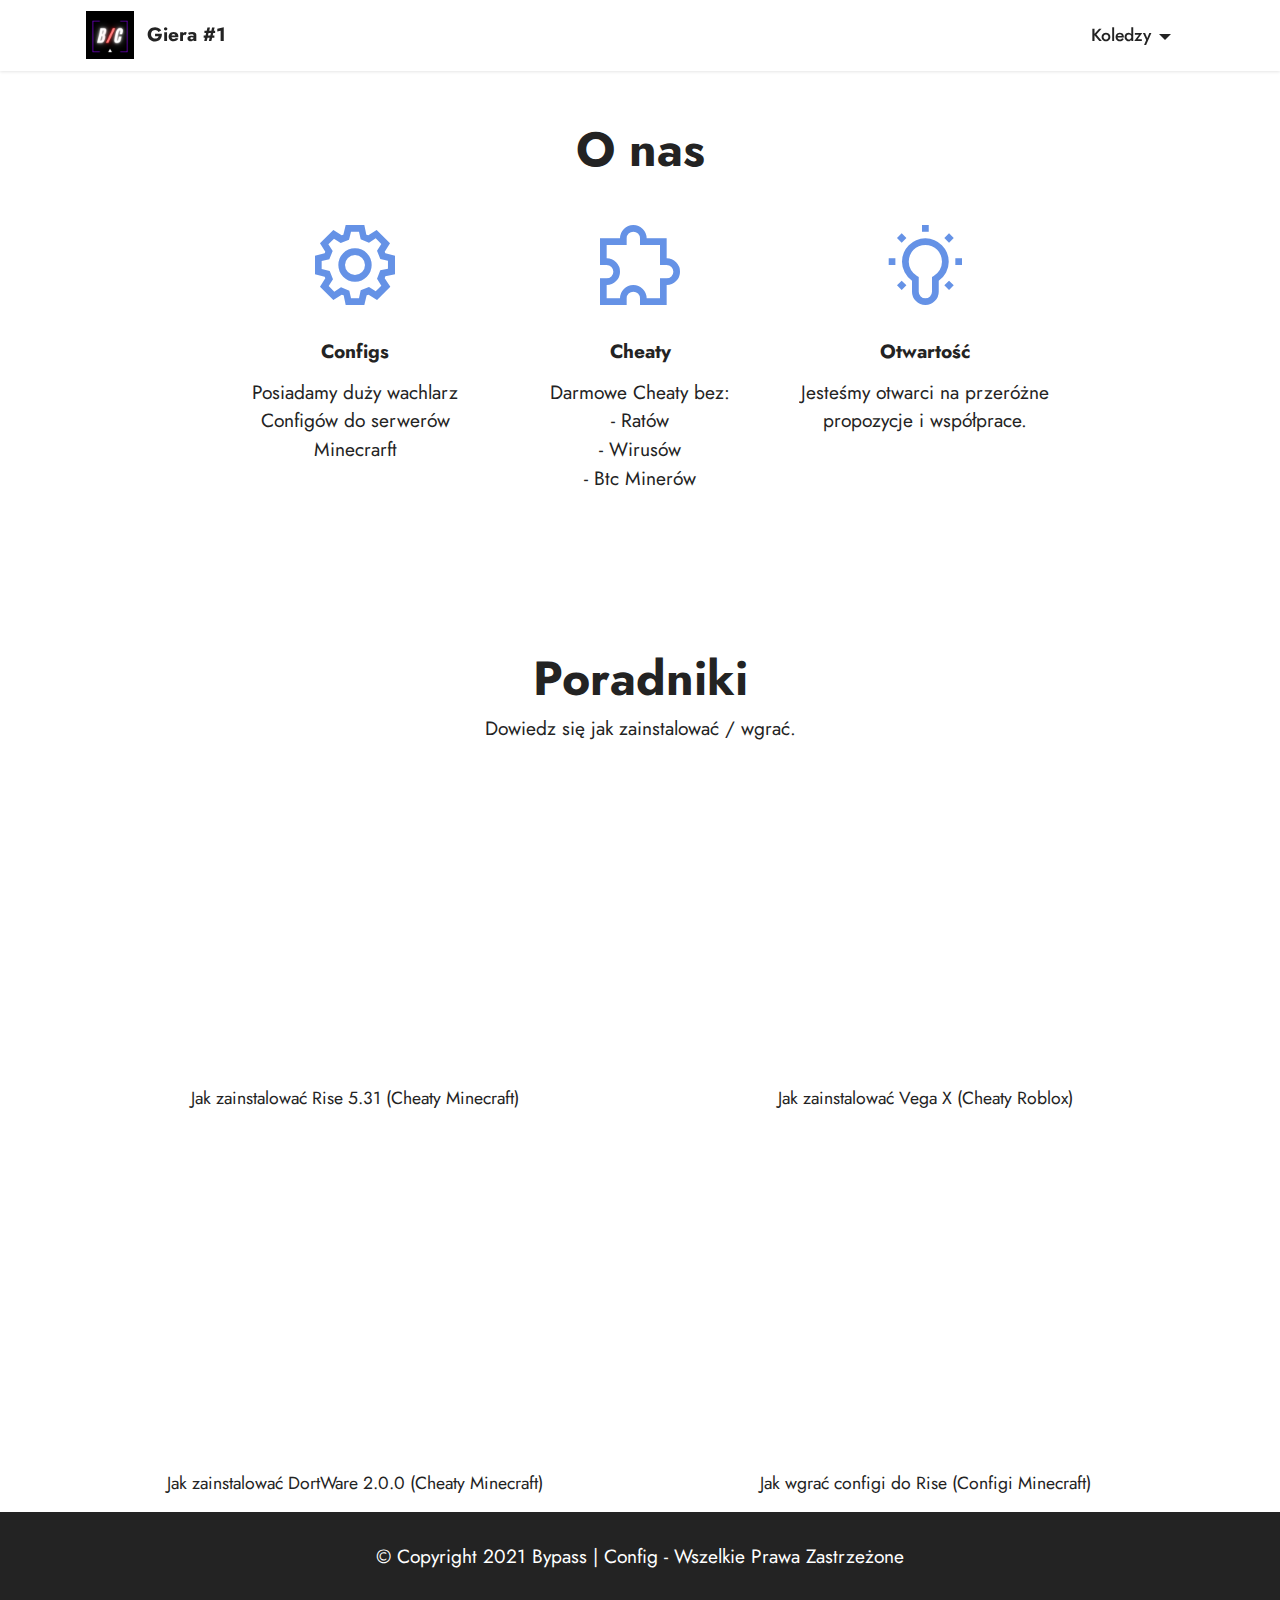
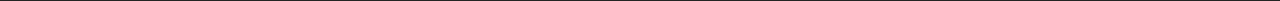
==== commit bd044747: "Update index.html" ====
--- a/index.html
+++ b/index.html
@@ -48,7 +48,7 @@
                 </div>
             </button>
             <div class="collapse navbar-collapse" id="navbarSupportedContent">
-                <ul class="navbar-nav nav-dropdown nav-right" data-app-modern-menu="true"><li class="nav-item dropdown open"><a class="nav-link link text-black text-primary dropdown-toggle display-4" href="#" data-bs-toggle="dropdown" data-bs-auto-close="outside" aria-expanded="true" data-toggle="dropdown-submenu">Poggg</a><div class="dropdown-menu"><div class="dropdown"></a></div></li></ul>
+                <ul class="navbar-nav nav-dropdown nav-right" data-app-modern-menu="true"><li class="nav-item dropdown open"><a class="nav-link link text-black text-primary dropdown-toggle display-4" href="#" data-bs-toggle="dropdown" data-bs-auto-close="outside" aria-expanded="true" data-toggle="dropdown-submenu">Koledzy</a><div class="dropdown-menu"><div class="dropdown"><a class="text-black text-primary dropdown-item dropdown-toggle display-4" href="#" data-bs-toggle="dropdown" data-bs-auto-close="outside" aria-expanded="false" data-toggle="dropdown-submenu">Ezzzz</a><div class="dropdown-menu dropdown-submenu"><a class="text-black text-primary dropdown-item display-4" href="page9.html" data-bs-toggle="dropdown" data-bs-auto-close="outside" aria-expanded="false">Poggg</a></div></li></ul>
               
               
             </div>
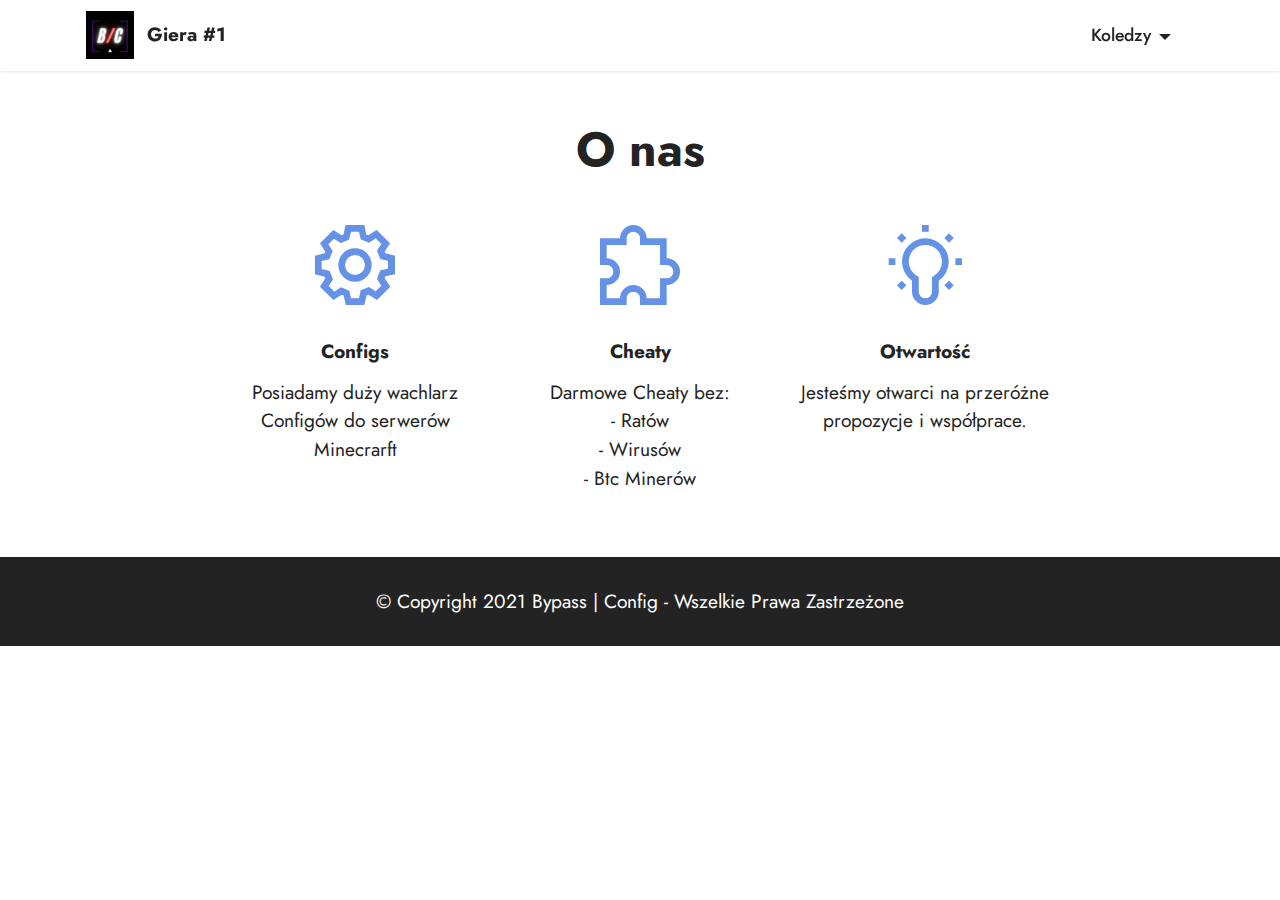
==== commit f28e8a47: "Update index.html" ====
--- a/index.html
+++ b/index.html
@@ -106,50 +106,6 @@
     </div>
 </section>
 
-<section data-bs-version="5.1" class="video3 cid-sNd4eIlFvk" id="video3-7">
-    
-    
-    <div class="container">
-        <div class="mbr-section-head">
-            <h4 class="mbr-section-title mbr-fonts-style mb-0 display-2">
-                <strong>Poradniki</strong></h4>
-            <h5 class="mbr-section-subtitle mbr-fonts-style mb-0 mt-2 display-7">Dowiedz się jak zainstalować / wgrać.</h5>
-        </div>
-        <div class="row mt-4">
-            <div class="col-12 col-md-6 video-block">
-                <div class="video-wrapper"><iframe class="mbr-embedded-video" src="https://www.youtube.com/embed/k7TzjKvLLg0?rel=0&amp;amp;showinfo=0&amp;autoplay=0&amp;loop=0" width="1280" height="720" frameborder="0" allowfullscreen></iframe></div>
-                <p class="mbr-text pt-2 mbr-fonts-style display-4">
-                    Jak zainstalować Rise 5.31 (Cheaty Minecraft)</p>
-            </div>
-            <div class="col-12 col-md-6 video-block">
-                <div class="video-wrapper"><iframe class="mbr-embedded-video" src="https://www.youtube.com/embed/ENnFX1DSoLs?rel=0&amp;amp;showinfo=0&amp;autoplay=0&amp;loop=0" width="1280" height="720" frameborder="0" allowfullscreen></iframe></div>
-                <p class="mbr-text pt-2 mbr-fonts-style display-4">
-                    Jak zainstalować Vega X (Cheaty Roblox)</p>
-            </div>
-        </div>
-    </div>
-</section>
-
-<section data-bs-version="5.1" class="video3 cid-sNVrXm07bS" id="video3-14">
-    
-    
-    <div class="container">
-        
-        <div class="row mt-4">
-            <div class="col-12 col-md-6 video-block">
-                <div class="video-wrapper"><iframe class="mbr-embedded-video" src="https://www.youtube.com/embed/azNtZr948QY?rel=0&amp;amp;showinfo=0&amp;autoplay=0&amp;loop=0" width="1280" height="720" frameborder="0" allowfullscreen></iframe></div>
-                <p class="mbr-text pt-2 mbr-fonts-style display-4">
-                    Jak zainstalować DortWare 2.0.0 (Cheaty Minecraft)</p>
-            </div>
-            <div class="col-12 col-md-6 video-block">
-                <div class="video-wrapper"><iframe class="mbr-embedded-video" src="https://www.youtube.com/embed/JlypLzaR9dU?rel=0&amp;amp;showinfo=0&amp;autoplay=0&amp;loop=0" width="1280" height="720" frameborder="0" allowfullscreen></iframe></div>
-                <p class="mbr-text pt-2 mbr-fonts-style display-4">
-                    Jak wgrać configi do Rise (Configi Minecraft)</p>
-            </div>
-        </div>
-    </div>
-</section>
-
 <section data-bs-version="5.1" class="footer7 cid-sNjFzPQWou" once="footers" id="footer7-11">
 
     
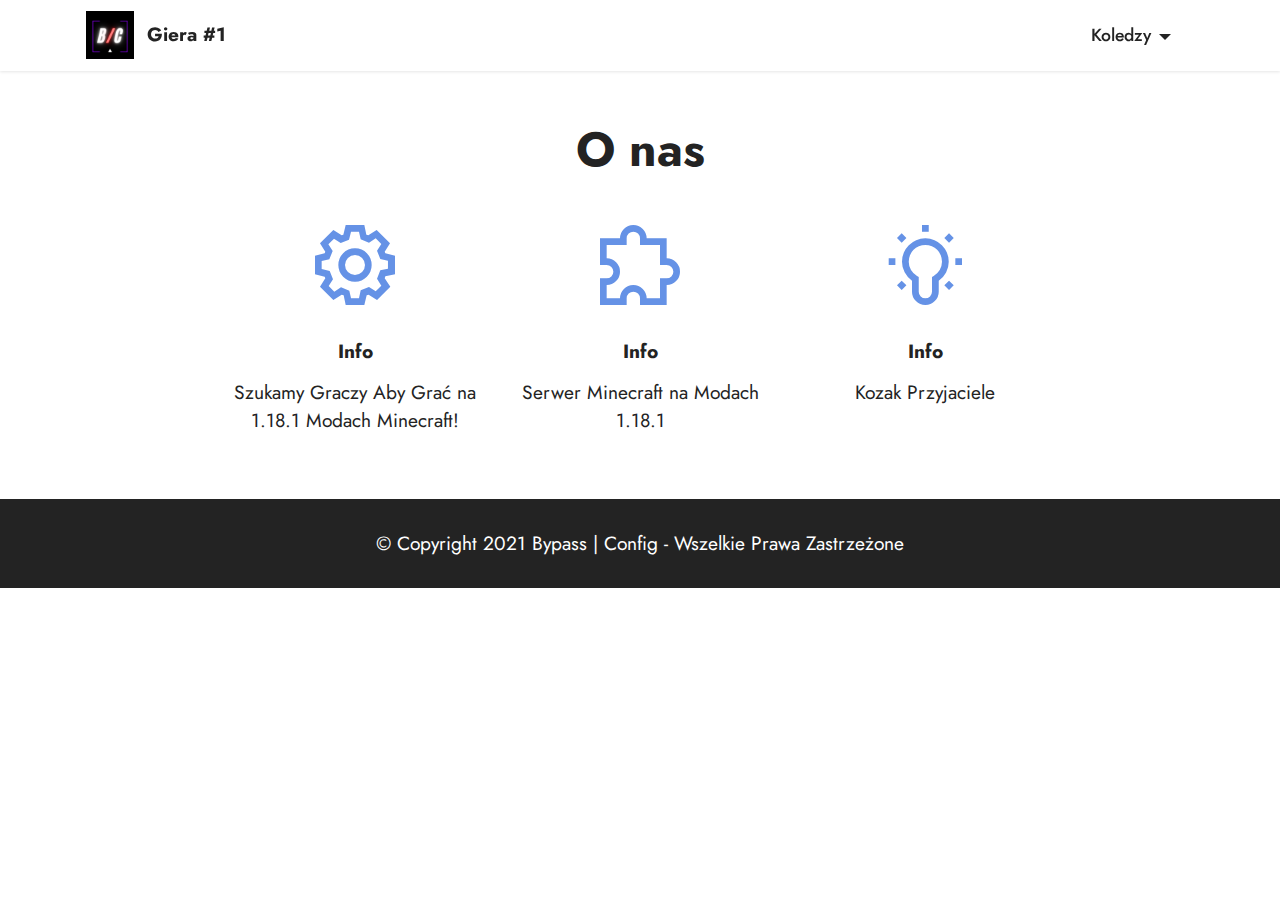
==== commit e21705af: "Update index.html" ====
--- a/index.html
+++ b/index.html
@@ -74,8 +74,8 @@
                         <div class="iconfont-wrapper">
                             <span class="mbr-iconfont mobi-mbri-setting mobi-mbri"></span>
                         </div>
-                        <h5 class="card-title mbr-fonts-style display-7"><strong>Configs</strong><strong><br></strong></h5>
-                        <p class="card-text mbr-fonts-style display-7">Posiadamy duży wachlarz Configów do serwerów Minecrarft</p>
+                        <h5 class="card-title mbr-fonts-style display-7"><strong>Info</strong><strong><br></strong></h5>
+                        <p class="card-text mbr-fonts-style display-7">Szukamy Graczy Aby Grać na 1.18.1 Modach Minecraft!</p>
                     </div>
                 </div>
             </div>
@@ -85,8 +85,8 @@
                         <div class="iconfont-wrapper">
                             <span class="mbr-iconfont mobi-mbri-extension mobi-mbri"></span>
                         </div>
-                        <h5 class="card-title mbr-fonts-style display-7"><strong>Cheaty</strong></h5>
-                        <p class="card-text mbr-fonts-style display-7">Darmowe Cheaty bez:<br>- Ratów<br>- Wirusów<br>- Btc Minerów</p>
+                        <h5 class="card-title mbr-fonts-style display-7"><strong>Info</strong></h5>
+                        <p class="card-text mbr-fonts-style display-7">Serwer Minecraft na Modach 1.18.1</p>
                     </div>
                 </div>
             </div>
@@ -96,8 +96,8 @@
                         <div class="iconfont-wrapper">
                             <span class="mbr-iconfont mobi-mbri-idea mobi-mbri"></span>
                         </div>
-                        <h5 class="card-title mbr-fonts-style display-7"><strong>Otwartość</strong></h5>
-                        <p class="card-text mbr-fonts-style display-7">Jesteśmy otwarci na przeróżne propozycje i współprace.</p>
+                        <h5 class="card-title mbr-fonts-style display-7"><strong>Info</strong></h5>
+                        <p class="card-text mbr-fonts-style display-7">Kozak Przyjaciele</p>
                     </div>
                 </div>
             </div>
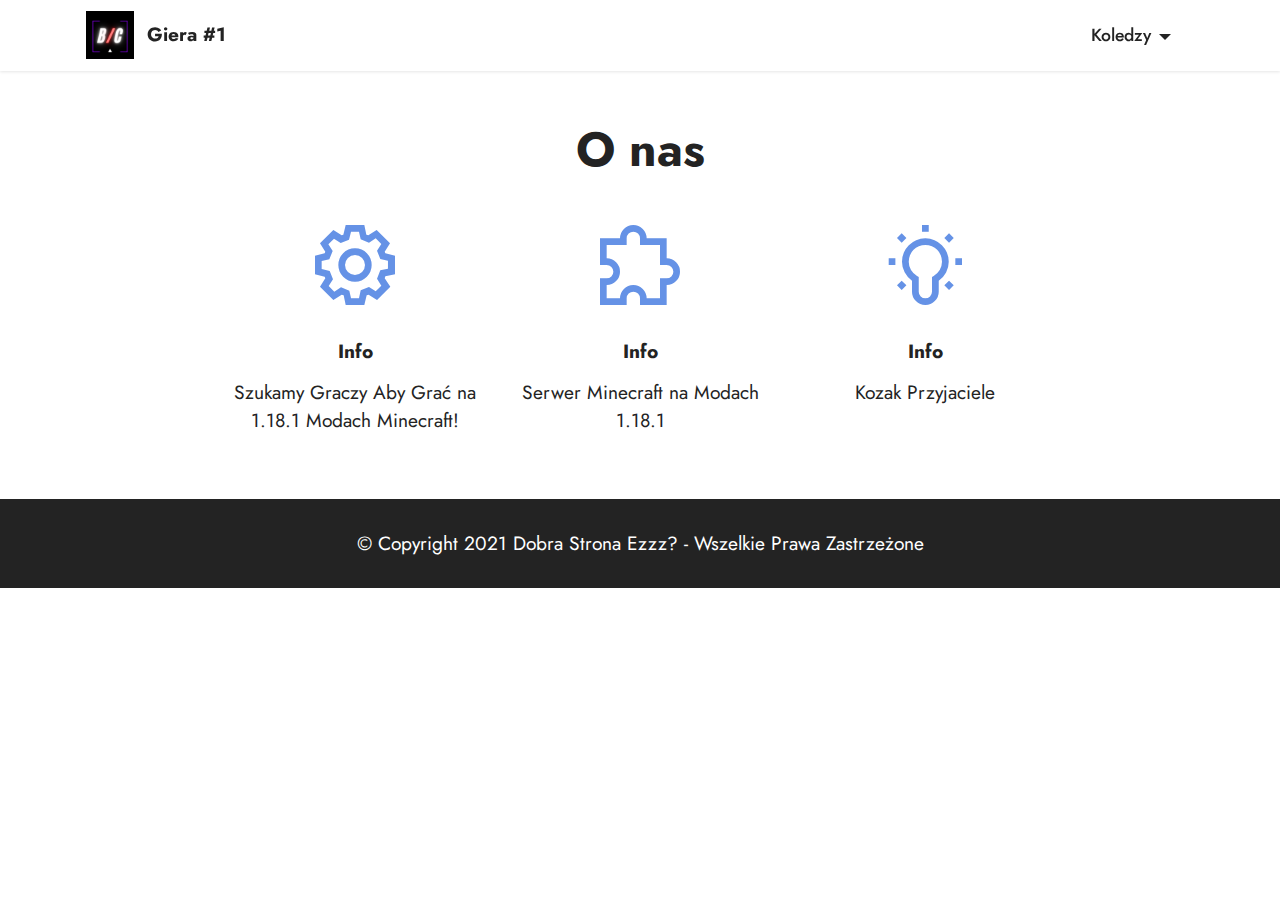
==== commit de999042: "Update index.html" ====
--- a/index.html
+++ b/index.html
@@ -116,7 +116,7 @@
         <div class="media-container-row align-center mbr-white">
             <div class="col-12">
                 <p class="mbr-text mb-0 mbr-fonts-style display-7">
-                    © Copyright 2021 Bypass | Config - Wszelkie Prawa Zastrzeżone</p>
+                    © Copyright 2021 Dobra Strona Ezzz? - Wszelkie Prawa Zastrzeżone</p>
             </div>
         </div>
     </div>
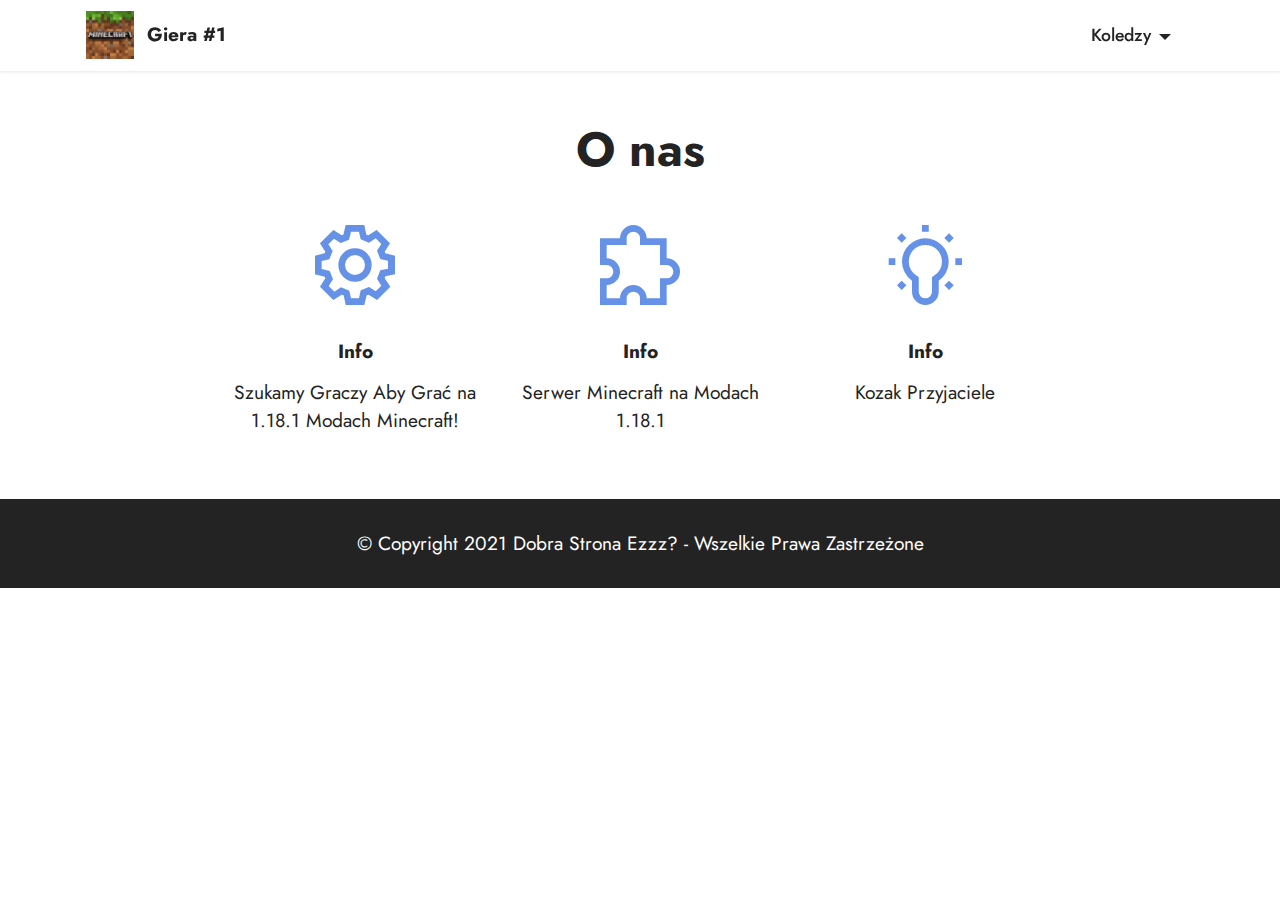
==== commit 5401ed94: "Update index.html" ====
--- a/index.html
+++ b/index.html
@@ -6,7 +6,7 @@
   <meta http-equiv="X-UA-Compatible" content="IE=edge">
   <meta name="generator" content="Mobirise v5.0.29, mobirise.com">
   <meta name="viewport" content="width=device-width, initial-scale=1, minimum-scale=1">
-  <link rel="shortcut icon" href="assets/images/bcfg.png" type="image/x-icon">
+  <link rel="shortcut icon" href="assets/images/mc123.jfif" type="image/x-icon">
   <meta name="description" content="">
   
   
@@ -34,7 +34,7 @@
             <div class="navbar-brand">
                 <span class="navbar-logo">
                     
-                        <img src="assets/images/bcfg.png" alt="Mobirise" style="height: 3rem;">
+                        <img src="assets/images/mc123.jfif" alt="Mobirise" style="height: 3rem;">
                     
                 </span>
                 <span class="navbar-caption-wrap"><a class="navbar-caption text-black text-primary display-7" href="index.html">Giera #1</a></span>
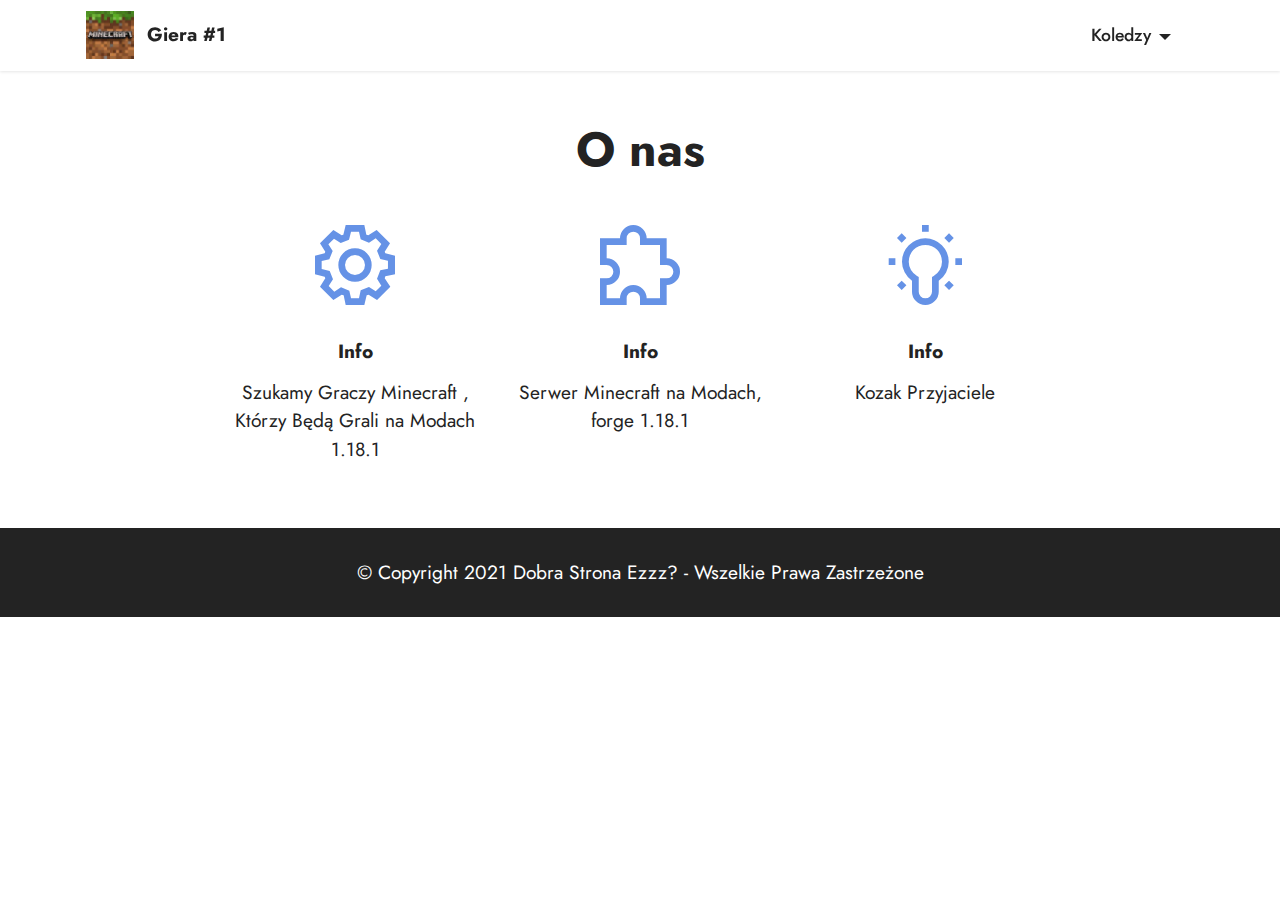
==== commit 6e2b923a: "Update index.html" ====
--- a/index.html
+++ b/index.html
@@ -75,7 +75,7 @@
                             <span class="mbr-iconfont mobi-mbri-setting mobi-mbri"></span>
                         </div>
                         <h5 class="card-title mbr-fonts-style display-7"><strong>Info</strong><strong><br></strong></h5>
-                        <p class="card-text mbr-fonts-style display-7">Szukamy Graczy Aby Grać na 1.18.1 Modach Minecraft!</p>
+                        <p class="card-text mbr-fonts-style display-7">Szukamy Graczy Minecraft , Którzy Będą Grali na Modach 1.18.1</p>
                     </div>
                 </div>
             </div>
@@ -86,7 +86,7 @@
                             <span class="mbr-iconfont mobi-mbri-extension mobi-mbri"></span>
                         </div>
                         <h5 class="card-title mbr-fonts-style display-7"><strong>Info</strong></h5>
-                        <p class="card-text mbr-fonts-style display-7">Serwer Minecraft na Modach 1.18.1</p>
+                        <p class="card-text mbr-fonts-style display-7">Serwer Minecraft na Modach, forge 1.18.1</p>
                     </div>
                 </div>
             </div>
